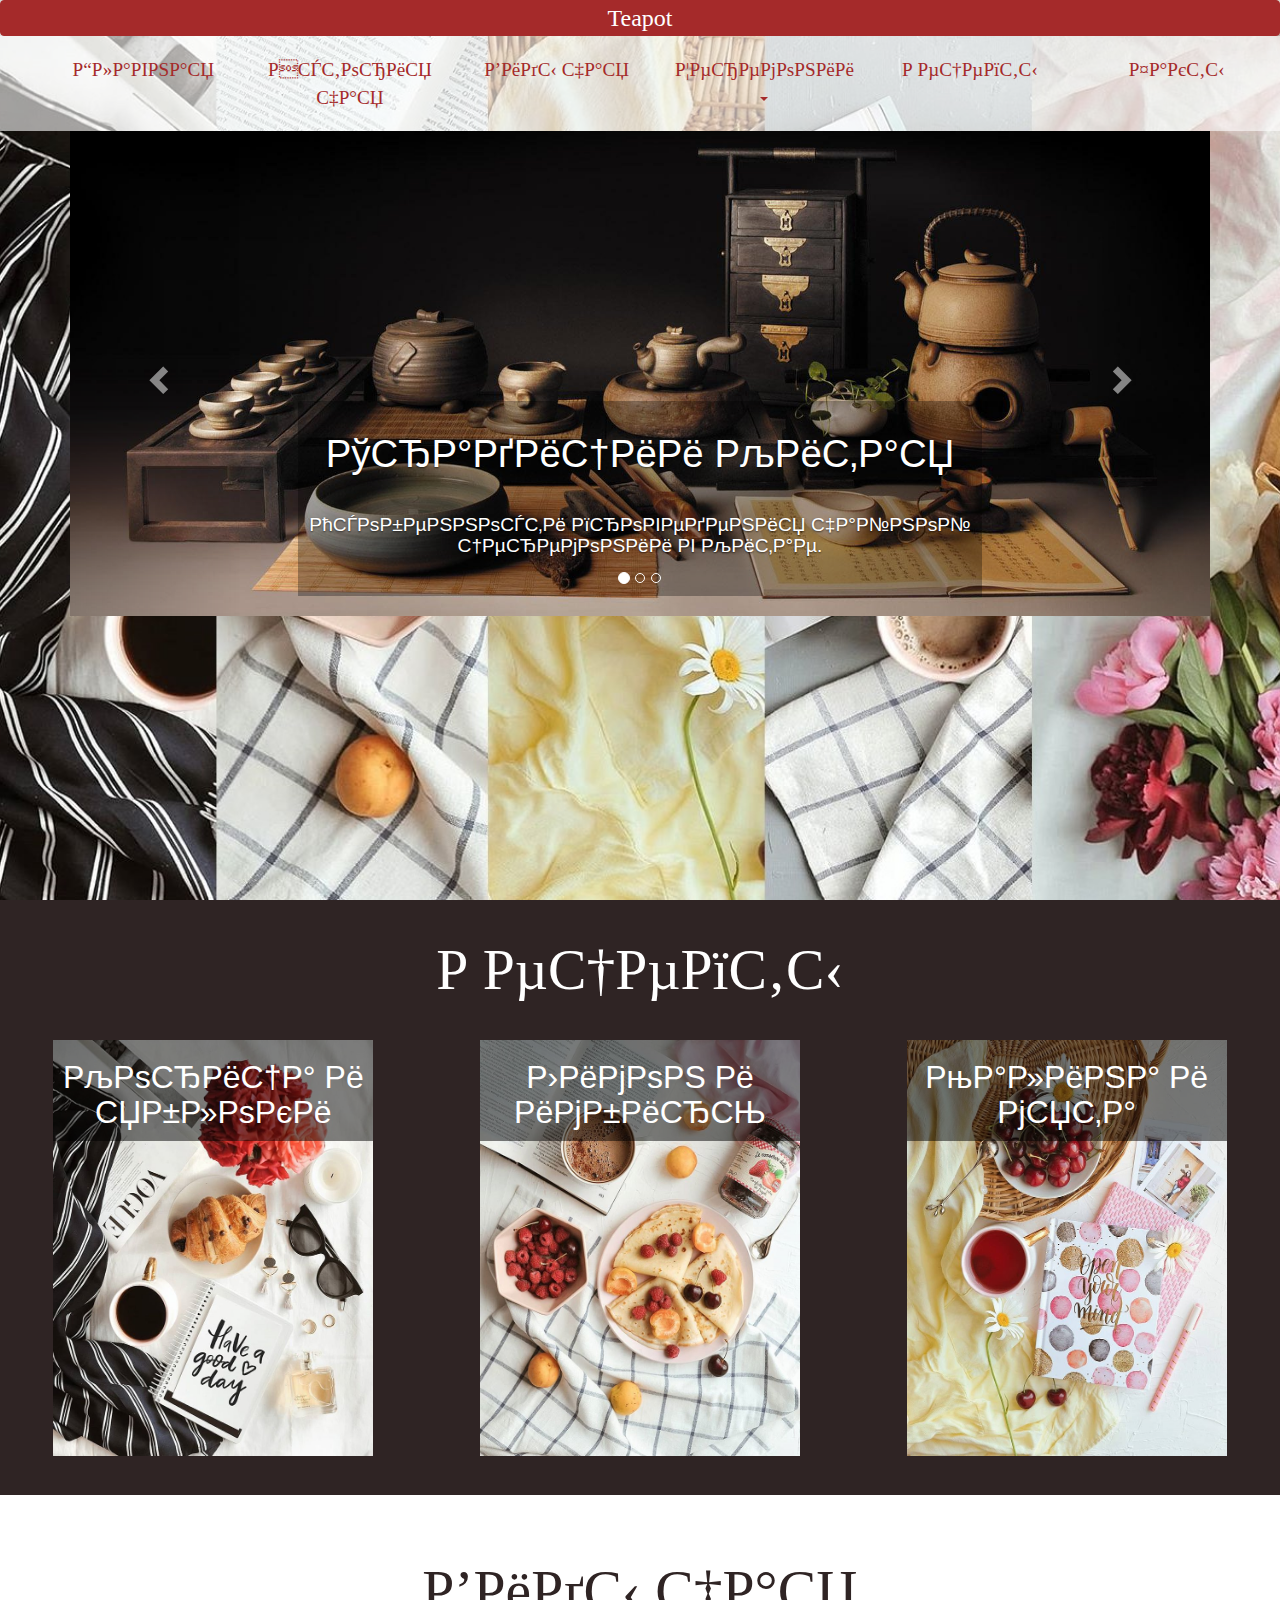
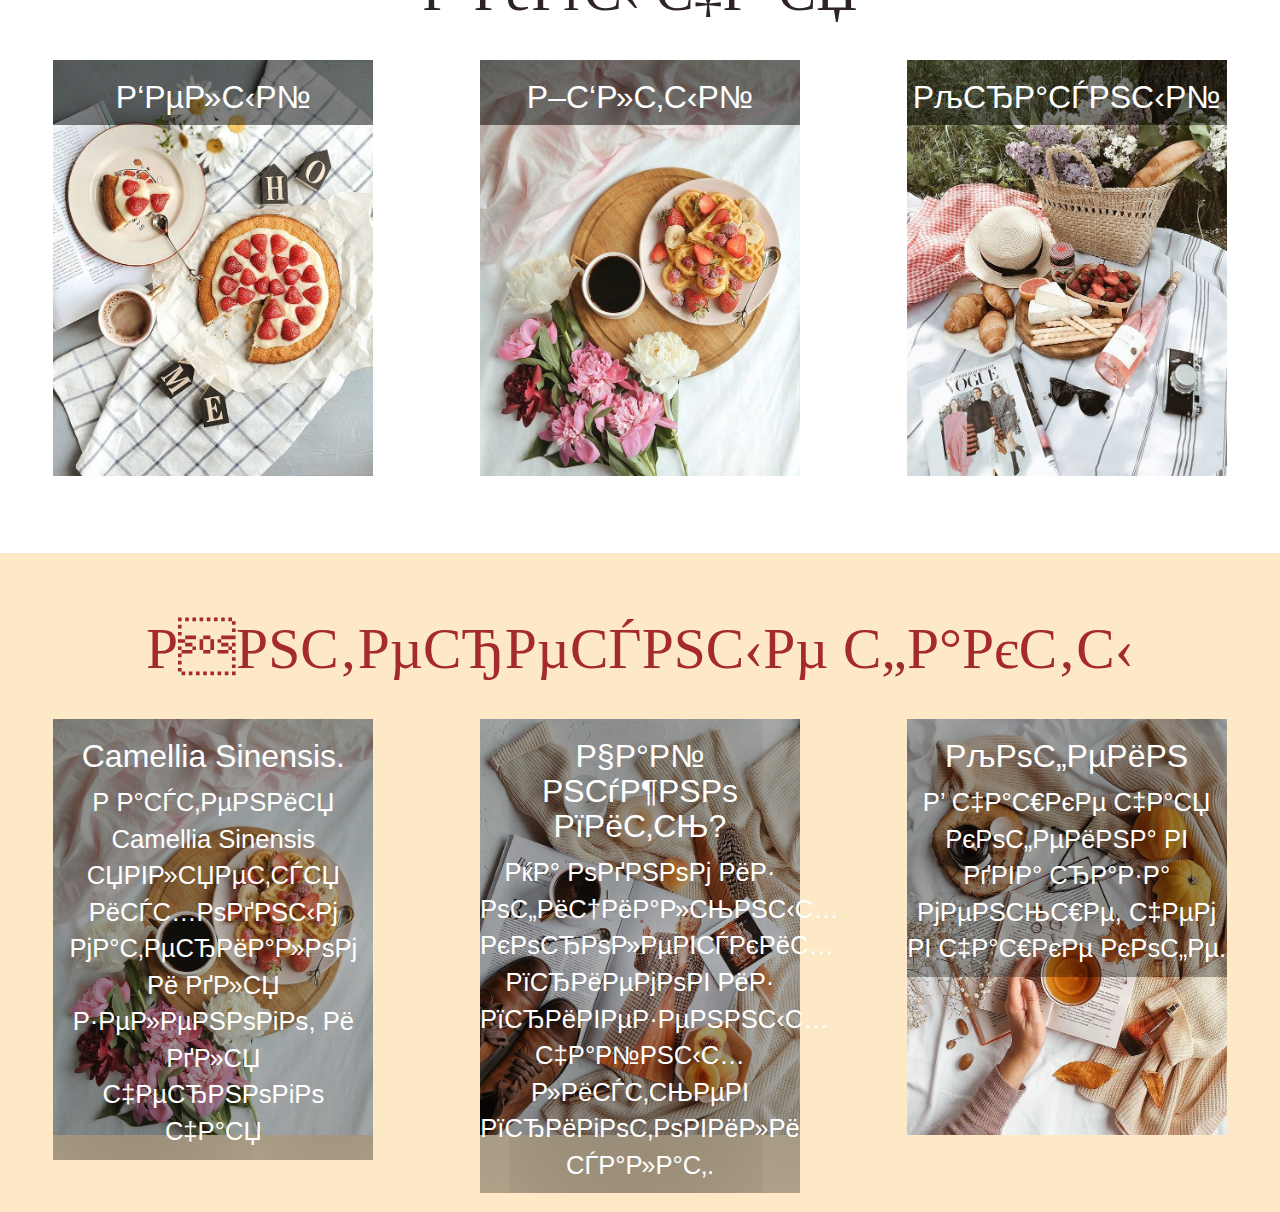
==== index.html @ ac12227f "Update index.html" ====
<!DOCTYPE html>
<html>
<head>
    <meta charset="windows-1251" />
    <!-- для мобильной версии -->
    <meta name="viewport" content="width=device-width, initial-scale=1.0" />
    <title>Always TEA</title>

    <link rel="stylesheet" href="css/bootstrap.min.css" />
    <link rel="stylesheet" href="main.css" />
    <script src="img/jquery-3.3.1.min.js"></script>
    <script src="js/bootstrap.min.js"></script>

</head>
<body>
    <!-- Главная -->
    <div class="back">
        <div class="navbar navbar-inverse">
            <div class="container">
                <div class="navbar-header" >
                    Teapot
                    <button type="button" class="navbar-toggle" data-toggle="collapse" data-target=".navbar-collapse">
                        <span class="icon-bar"></span>
                        <span class="icon-bar"></span>
                        <span class="icon-bar"></span>
                    </button>
                </div>
                <div class="navbar-collapse collapse">
                    <ul class="nav navbar-nav">
                        <li class="hid-md"><a href="index.html">Главная</a></li>
                        <li class="hid-md"><a href="HistoryPage.html">История чая</a></li>
                        <li class="hid-md"><a href="KindsPage.html">Виды чая</a></li>
                        <li class="hid-md"><a href="ChinaPage.html">Церемонии</a></li>
                        <li class="hid-md"><a href="ResepiesPage.html">Рецепты</a></li>
                        <li class="hid-md"><a href="FactsPage.html">Интересные факты</a></li>
                    </ul>
                </div>
            </div>
        </div>
        <div class="container-fluid">
            <ul class="row">
                <li class="col-sm-2 col-md-2 hidden-xs"><a class="active" href="index.html">Главная</a></li>
                <li class="col-sm-2 col-md-2 hidden-xs"><a href="HistoryPage.html">История чая</a></li>

                <!-- Выпадающий список -->
                <li class="col-sm-2 col-md-2 hidden-xs"><a href="KindsPage.html">Виды чая</a></li>
                <li class="dropdown col-sm-2 col-md-2 hidden-xs">
                    <a class="dropdown-toggle" href="ChinaPage.html" data-toggle="dropdown">Церемонии<span class="caret"></span></a>
                    <ul class="dropdown-menu">
                        <li><a href="ChinaPage.html">Китай</a></li>
                        <li><a href="ChinaPage.html">Япония</a></li>
                        <li><a href="ChinaPage.html">Англия</a></li>
                    </ul>
                </li>
                <li class="col-sm-2 col-md-2 hidden-xs"><a href="ResepiesPage.html">Рецепты</a></li>
                <li class="col-sm-2 col-md-2 hidden-xs"><a href="FactsPage.html">Факты</a></li>

            </ul>
        </div>

        <!-- Карусель -->
        <div class="container text-center">
            <div id="carousel" class="carousel slide" data-ride="carousel" style="display: inline-block;">
                <!-- Индикаторы -->
                <ol class="carousel-indicators">
                    <li data-target="#carousel" data-slide-to="0" class="active"></li>
                    <li data-target="#carousel" data-slide-to="1"></li>
                    <li data-target="#carousel" data-slide-to="2"></li>
                </ol>
                <div class="carousel-inner">
                    <div class="item active">
                        <img src="img/123_0.jpg" alt="...">
                        <div class="carousel-caption">
                            <a href="ChinaPage.html">
                                <h2>Традиции Китая</h2>
                                <h3>Особенности проведения чайной церемонии в Китае.</h3>
                            </a>
                        </div>
                    </div>
                    <div class="item">
                        <img src="img/mainimage.jpg" alt="...">
                        <div class="carousel-caption">
                            <a href="ChinaPage.html">
                                <h2>Традиции Японии</h2>
                                <h3>Особенности проведения чайной церемонии в Японии.</h3>
                            </a>
                        </div>
                    </div>
                    <div class="item">
                        <img src="img/chaynyy-serviz.jpg" alt="...">
                        <div class="carousel-caption">
                            <a href="ChinaPage.html">
                                <h2>Традиции Англии</h2>
                                <h3>Особенности проведения чайной церемонии в Англии.</h3>
                            </a>
                        </div>
                    </div>
                </div>
                <!-- Элементы управления -->
                <a class="left carousel-control" href="#carousel" role="button" data-slide="prev">
                    <span class="glyphicon glyphicon-chevron-left" aria-hidden="true"></span>
                    <span class="sr-only">Предыдущий</span>
                </a>
                <a class="right carousel-control" href="#carousel" role="button" data-slide="next">
                    <span class="glyphicon glyphicon-chevron-right" aria-hidden="true"></span>
                    <span class="sr-only">Следующий</span>
                </a>
            </div>
        </div>
    </div>

    <!-- Рецепты -->
    <div class="resep">
        <header><h2><a href="ResepiesPage.html">Рецепты</a></h2></header>
        <div class="flex-container">
            <figure class="sel1-resep">
                <figcaption>
                    <a href="ResepiesPage.html">
                        <h3>Корица и яблоки</h3>
                    </a>
                </figcaption>
                <p></p>
            </figure>
            <figure class="sel2-resep">
                <figcaption>
                    <a href="ResepiesPage.html">

                        <h3>Лимон и имбирь</h3>
                    </a>
                </figcaption>
                <p></p>
            </figure>
            <figure class="sel3-resep">
                <figcaption>
                    <a href="ResepiesPage.html">
                        <h3>Малина и мята</h3>
                    </a>
                </figcaption>
            </figure>
        </div>
    </div>

    <!-- Виды чая -->
    <div class="kinds">
        <header><h2><a href="KindsPage.html">Виды чая</a></h2></header>
        <div class="flex-container">
            <figure class="sel1-kinds">
                <figcaption>
                    <a href="KindsPage.html">
                        <h3>Белый</h3>
                        <p></p>
                    </a>
                </figcaption>
            </figure>
            <figure class="sel2-kinds">
                <figcaption>
                    <a href="KindsPage.html">
                        <h3>Жёлтый</h3>
                        <p></p>
                    </a>
                </figcaption>
            </figure>
            <figure class="sel3-kinds">
                <figcaption>
                    <a href="KindsPage.html">
                        <h3>Красный</h3>
                        <p></p>
                    </a>
                </figcaption>
            </figure>
        </div>
    </div>

    <!-- Интересные факты -->
    <div class="facts">
        <header><h2><a href="FactsPage.html">Интересные факты</a></h2></header>
        <div class="flex-container">
            <figure class="sel1-facts">
                <figcaption>
                    <a href="FactsPage.html">
                        <h3>Camellia Sinensis.</h3><p>Растения Camellia Sinensis является исходным материалом и для зеленого, и для черного чая</p>
                    </a>
                </figcaption>
            </figure>
            <figure class="sel2-facts">
                <figcaption>
                    <a href="FactsPage.html">
                        <h3>Чай нужно пить?</h3>
                        <p>На одном из официальных королевских приемов из привезенных чайных листьев приготовили салат.</p>
                    </a>
                </figcaption>
            </figure>
            <figure class="sel3-facts">
                <figcaption>
                    <a href="FactsPage.html">
                        <h3>Кофеин</h3>
                        <p>В чашке чая кофеина в два раза меньше, чем в чашке кофе.</p>
                    </a>
                </figcaption>
            </figure>
        </div>
    </div>



    <footer>

    </footer>
</body>
</html>
---- main.css ----
header, footer{
    display: block;
    font-family: 'Times New Roman';
}
.back {
    background: url(img/back.jpg) no-repeat center ;
    background-size: cover;
    width: 100%;
}
.backother {
    background: url(img/back.jpg) no-repeat center fixed;
    background-size: cover;
    width: 100%;
    padding-bottom:20px;
}
h2 {
    font-size: 4.5vw;
    text-align: center;
    margin-top: 1vw;
    margin-bottom: 3vw;
}
.carousel-caption > a > h2 {
    font-size: 3vw;
    text-align: center;
}
.classific{
    width:50vw;
    margin-left:15vw;

}
.carousel-caption > a > h3 {
    font-size: 1.5vw;
    text-align: center;
}
.carousel-caption > a:hover {
    text-decoration: none;
}
.navbar-header {
    text-align: center;
    font-size: 30px;
    font-family: 'Times New Roman';
}
.row {
    font-size: large;
    font-family: cursive;
    color: white;
    margin-top:20px;
    margin-bottom:20px;
}
.row li{
    font-size:1.5vw;
}
div.row-hid {
   height:40px;
}
div.resep {
    background-color: #2F2424;
    width: 100%;
    padding-top: 2vw;
    padding-bottom: 3vw;
}
.flex-container {
    display: -webkit-flex;
    -webkit-flex-wrap: wrap;
    -webkit-justify-content: space-around;
    -webkit-align-content: flex-end;
    display: flex;
    flex-wrap: wrap;
    justify-content: space-around;
    align-content: flex-end;
}
div.kinds {
    background-color: white;
    width: 100%;
    padding-top: 4vw;
    padding-bottom: 6vw;
}
div.facts {
    background-color: #FDE9C6;
    width: 100%;
    padding-top: 4vw;
    padding-bottom: 6vw;
}
.resep, h2 > a  {
        color: white;
    }
.resep, h2 > a:hover {
    color: white;
    text-decoration:none;
}
figcaption > a:hover {
    color: white;
    text-decoration: none;
    border-bottom:none;
}
.kinds h2 > a {
    color: #2F2424;
}
.kinds h2 > a:hover {
    color: #2F2424;
    text-decoration:none;
}
.facts h2 > a {
    color: brown;
}

.facts h2 > a:hover {
    text-decoration:none;
    color: brown;
}
figure {
    display: block; /* Блочный элемент */
    width: 300px; /* Ширина */
    float: none; /* Блоки выстраиваются по горизонтали */
    text-align: center; /* Выравнивание по центру */
}
li{
    vertical-align:middle;
    list-style-type: none;
}
    li > a {
        color: brown;
        font-family: 'Times New Roman';
    }
    a:active{
        color:brown;
    }
a:hover {
    color: brown;
}

figcaption {
    box-shadow: inset 0 0 1000px 100px rgba(0,0,0,.5);
    color: white; /* Цвет текста */
    align-content:flex-end;
}
figcaption > a {
    color: white;
}
.sel1-resep {
    background: url(img/img1.jpg) space no-repeat;
    background-size: 100% 100%;
    height: calc(25vw*1.3);
    width: 25vw;
}
.sel2-resep {
    background: url(img/img2.jpg) space no-repeat;
    background-size: 100% 100%;
    height: calc(25vw*1.3);
    width: 25vw;
}
.sel3-resep {
    background: url(img/img3.jpg) space no-repeat;
    background-size: 100% 100%;
    height: calc(25vw*1.3);
    width: 25vw;
}
.sel1-kinds {
    background: url(img/img4.jpg) space no-repeat;
    background-size: 100% 100%;
    height: calc(25vw*1.3);
    width: 25vw;
}
.sel2-kinds {
    background: url(img/img5.jpg) space no-repeat;
    background-size: 100% 100%;
    height: calc(25vw*1.3);
    width: 25vw;
}
.sel3-kinds {
    background: url(img/img6.jpg) space no-repeat;
    background-size: 100% 100%;
    height: calc(25vw*1.3);
    width: 25vw;
}
.sel1-facts {
    background: url(img/img7.jpg) space no-repeat;
    background-size: 100% 100%;
    height: calc(25vw*1.3);
    width: 25vw;
}
.sel2-facts {
    background: url(img/img8.jpg) space no-repeat;
    background-size: 100% 100%;
    height: calc(25vw*1.3);
    width: 25vw;
}
.sel3-facts {
    background: url(img/img9.jpg) space no-repeat;
    background-size: 100% 100%;
    height: calc(25vw*1.3);
    width: 25vw;
}

/*Страница рецептов*/
.mainresep {
    height: auto;
    width: 90%;
    margin-left: 5%;
    margin-right: 5%;
    margin-top:20px;
    margin-bottom:20px;
}
    .mainresep > h3 {
        text-align: center;
        padding-top: 20px;
        padding-bottom: 0px;
    }
    .mainresep > p {
        text-align: center;
        padding-top: 10px;
        padding-bottom: 20px;
        padding-left: 50px;
        padding-right: 50px;
    }

.resep1 {
    background-color: burlywood;
}
.resep2 {
    background-color:darkred;
    color:white
}
.resep3 {
    background-color: navajowhite;
}
.resep4 {
    background-color: darksalmon;
}
.resep5 {
    background-color: brown;
    color: white
}
.resep6 {
    background-color: indianred;
}
.resep7 {
    background-color: lightsalmon;
}
/*This thing для прозрачного блока в карусели*/
.carousel-caption {
    box-shadow: inset 0 0 10px 100px rgba(0,0,0,.3);
}
.item img {
    height: 400px;
    width: 100%;
}
.navbar {
    position: relative;
    min-height: 0; 
    margin-bottom: 0; 
    border: 1px solid transparent;
}
.container > .navbar-header {
    margin-right: -15px;
    margin-left: -15px;
    text-align:center;
    vertical-align:central;
    color: white;
    font-size: x-large;
}
.container-fluid {
    background-color: rgba(255,255,255,.6);
}
.carousel-caption a{
    color:white;
}
.navbar-inverse {
    background-color: brown !important;
    border-color: brown !important;
}
body {
}
    .navbar-inverse .navbar-toggle {
        border-color: brown;
    }
        .navbar-inverse .navbar-toggle:hover {
            background-color: brown;
        }
.navbar-inverse .navbar-nav > li > a {
    color: white;
}
    .navbar-inverse .navbar-nav > li > a:active {
        color: white;
    }

h3 {
    font-size: 2.5vw;
}
figcaption > a > p{
    font-size:2vw;
}
@media (min-width: 768px) {
    .col-md-1, .col-md-10, .col-md-11, .col-md-12, .col-md-2, .col-md-3, .col-md-4, .col-md-5, .col-md-6, .col-md-7, .col-md-8, .col-md-9 {
        float: left;
        text-align: center;
    }
    .hid-md {
        display: none;
    }
    .navbar-nav > li {
        float: left;
        display: none;
    }
}

@media (max-width: 768px) {
    .hid{
        display:none;
    }
    .container-fluid >.row {
        display: none
    }
    .container {
        margin-top: 10px;
    }
        .navbar > .navbar-inverse {
        margin-right: -15px;
        margin-left: -15px;
        text-align: center;
        color: brown;
        font-size: x-large;
    }
    div .navbar .navbar-header{
        text-align:center;
    }

}
@media (min-width: 768px)
{
    .navbar-header {
        float:none;
    }
}

@media (min-width: 1268px) and (max-width:1440px) {
    .back {
        height: 100vh;
    }
}
@media (max-width: 1200px) {
}

@media (max-width: 425px){

    figure{
        float:none;
    }
    .flex-container {
        flex-direction: column;
        margin-left: 20vw;
    }
    .sel1-resep {
        background: url(img/img1.jpg) space no-repeat;
        background-size: 100% 100%;
        height: calc(60vw*1.3);
        width: 60vw;
        margin-top:10px;
        margin-bottom:10px;
    }

    .sel2-resep {
        background: url(img/img2.jpg) space no-repeat;
        background-size: 100% 100%;
        height: calc(60vw*1.3);
        width: 60vw;
        margin-top: 10px;
        margin-bottom: 10px;
    }

    .sel3-resep {
        background: url(img/img3.jpg) space no-repeat;
        background-size: 100% 100%;
        height: calc(60vw*1.3);
        width: 60vw;
        margin-top: 10px;
        margin-bottom: 10px;
    }

    .sel1-kinds {
        background: url(img/img4.jpg) space no-repeat;
        background-size: 100% 100%;
        height: calc(60vw*1.3);
        width: 60vw;
        margin-top: 10px;
        margin-bottom: 10px;
    }

    .sel2-kinds {
        background: url(img/img5.jpg) space no-repeat;
        background-size: 100% 100%;
        height: calc(60vw*1.3);
        width: 60vw;
        margin-top: 10px;
        margin-bottom: 10px;
    }

    .sel3-kinds {
        background: url(img/img6.jpg) space no-repeat;
        background-size: 100% 100%;
        height: calc(60vw*1.3);
        width: 60vw;
        margin-top: 10px;
        margin-bottom: 10px;
    }

    .sel1-facts {
        background: url(img/img7.jpg) space no-repeat;
        background-size: 100% 100%;
        height: calc(60vw*1.3);
        width: 60vw;
        margin-top: 10px;
        margin-bottom: 10px;
    }

    .sel2-facts {
        background: url(img/img8.jpg) space no-repeat;
        background-size: 100% 100%;
        height: calc(60vw*1.3);
        width: 60vw;
        margin-top: 10px;
        margin-bottom: 10px;
    }

    .sel3-facts {
        background: url(img/img9.jpg) space no-repeat;
        background-size: 100% 100%;
        height: calc(60vw*1.3);
        width: 60vw;
        margin-top: 10px;
        margin-bottom: 10px;
    }

    h3 {
        font-size: 4vw;
    }


    figcaption > a > p {
        font-size: 3vw;
    }
    .carousel-caption > a > h2 {
        font-size: 4vw;
        text-align: center;
    }

    .carousel-caption > a > h3 {
        font-size: 3vw;
        text-align: center;
    }

    .carousel-caption > a:hover {
        text-decoration: none;
    }
   
    .classific {
        width: 60vw;
        margin-left: 10vw;
    }
}
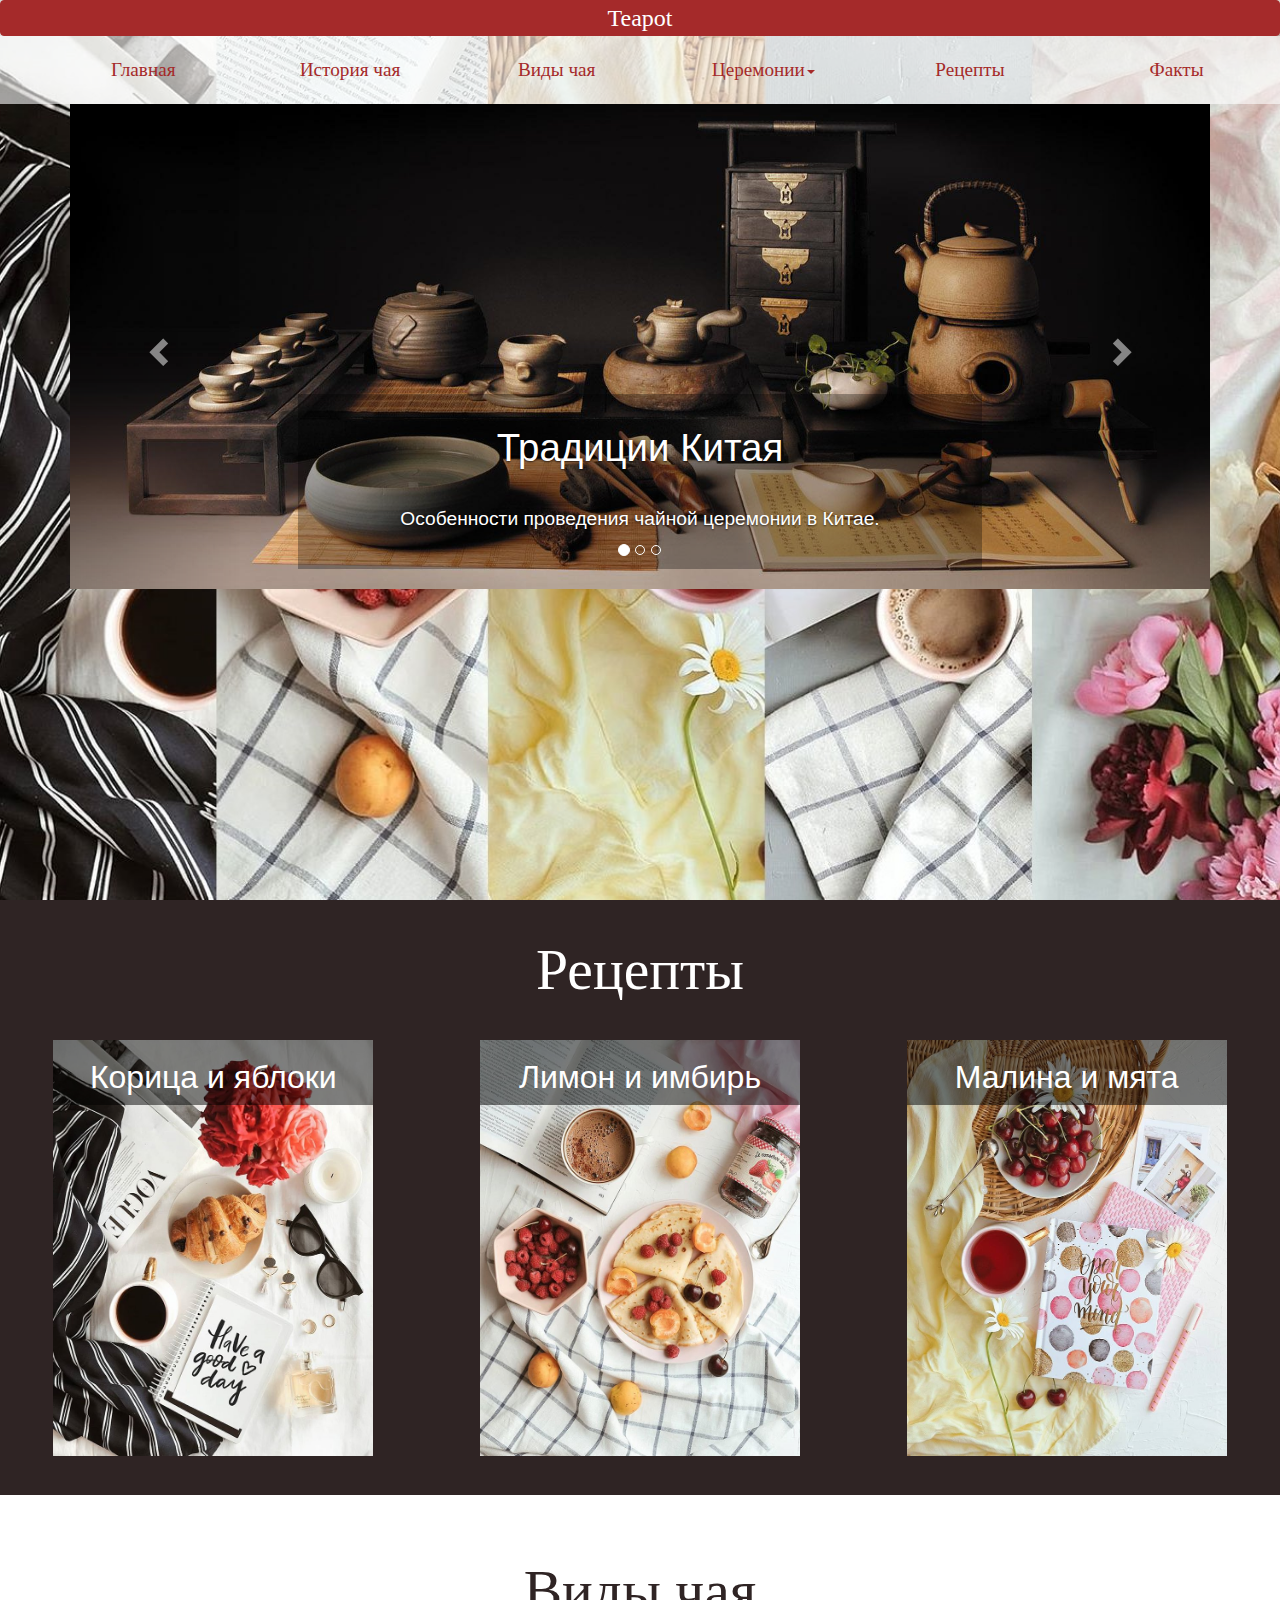
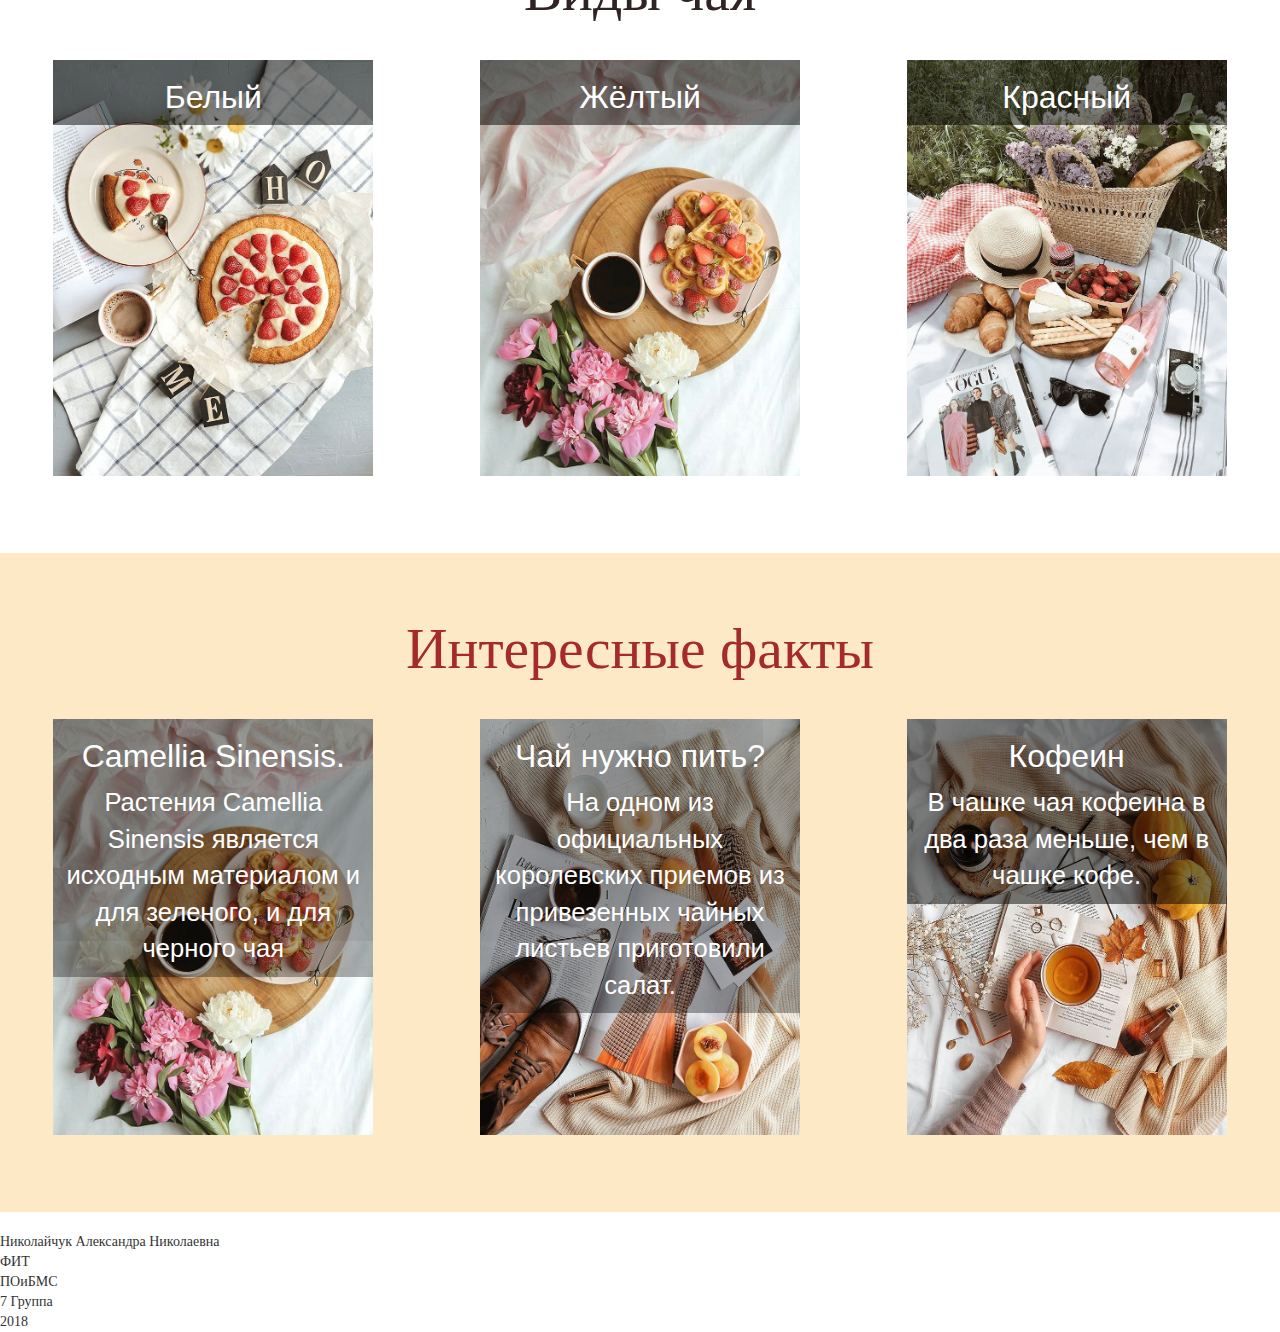
==== commit ccb6e2fd: "Add files via upload" ====
--- a/index.html
+++ b/index.html
@@ -1,210 +1,234 @@
-<!DOCTYPE html>
-<html>
-<head>
-    <meta charset="windows-1251" />
-    <!-- для мобильной версии -->
-    <meta name="viewport" content="width=device-width, initial-scale=1.0" />
-    <title>Always TEA</title>
-
-    <link rel="stylesheet" href="css/bootstrap.min.css" />
-    <link rel="stylesheet" href="main.css" />
-    <script src="img/jquery-3.3.1.min.js"></script>
-    <script src="js/bootstrap.min.js"></script>
-
-</head>
-<body>
-    <!-- Главная -->
-    <div class="back">
-        <div class="navbar navbar-inverse">
-            <div class="container">
-                <div class="navbar-header" >
-                    Teapot
-                    <button type="button" class="navbar-toggle" data-toggle="collapse" data-target=".navbar-collapse">
-                        <span class="icon-bar"></span>
-                        <span class="icon-bar"></span>
-                        <span class="icon-bar"></span>
-                    </button>
-                </div>
-                <div class="navbar-collapse collapse">
-                    <ul class="nav navbar-nav">
-                        <li class="hid-md"><a href="index.html">Главная</a></li>
-                        <li class="hid-md"><a href="HistoryPage.html">История чая</a></li>
-                        <li class="hid-md"><a href="KindsPage.html">Виды чая</a></li>
-                        <li class="hid-md"><a href="ChinaPage.html">Церемонии</a></li>
-                        <li class="hid-md"><a href="ResepiesPage.html">Рецепты</a></li>
-                        <li class="hid-md"><a href="FactsPage.html">Интересные факты</a></li>
-                    </ul>
-                </div>
-            </div>
-        </div>
-        <div class="container-fluid">
-            <ul class="row">
-                <li class="col-sm-2 col-md-2 hidden-xs"><a class="active" href="index.html">Главная</a></li>
-                <li class="col-sm-2 col-md-2 hidden-xs"><a href="HistoryPage.html">История чая</a></li>
-
-                <!-- Выпадающий список -->
-                <li class="col-sm-2 col-md-2 hidden-xs"><a href="KindsPage.html">Виды чая</a></li>
-                <li class="dropdown col-sm-2 col-md-2 hidden-xs">
-                    <a class="dropdown-toggle" href="ChinaPage.html" data-toggle="dropdown">Церемонии<span class="caret"></span></a>
-                    <ul class="dropdown-menu">
-                        <li><a href="ChinaPage.html">Китай</a></li>
-                        <li><a href="ChinaPage.html">Япония</a></li>
-                        <li><a href="ChinaPage.html">Англия</a></li>
-                    </ul>
-                </li>
-                <li class="col-sm-2 col-md-2 hidden-xs"><a href="ResepiesPage.html">Рецепты</a></li>
-                <li class="col-sm-2 col-md-2 hidden-xs"><a href="FactsPage.html">Факты</a></li>
-
-            </ul>
-        </div>
-
-        <!-- Карусель -->
-        <div class="container text-center">
-            <div id="carousel" class="carousel slide" data-ride="carousel" style="display: inline-block;">
-                <!-- Индикаторы -->
-                <ol class="carousel-indicators">
-                    <li data-target="#carousel" data-slide-to="0" class="active"></li>
-                    <li data-target="#carousel" data-slide-to="1"></li>
-                    <li data-target="#carousel" data-slide-to="2"></li>
-                </ol>
-                <div class="carousel-inner">
-                    <div class="item active">
-                        <img src="img/123_0.jpg" alt="...">
-                        <div class="carousel-caption">
-                            <a href="ChinaPage.html">
-                                <h2>Традиции Китая</h2>
-                                <h3>Особенности проведения чайной церемонии в Китае.</h3>
-                            </a>
-                        </div>
-                    </div>
-                    <div class="item">
-                        <img src="img/mainimage.jpg" alt="...">
-                        <div class="carousel-caption">
-                            <a href="ChinaPage.html">
-                                <h2>Традиции Японии</h2>
-                                <h3>Особенности проведения чайной церемонии в Японии.</h3>
-                            </a>
-                        </div>
-                    </div>
-                    <div class="item">
-                        <img src="img/chaynyy-serviz.jpg" alt="...">
-                        <div class="carousel-caption">
-                            <a href="ChinaPage.html">
-                                <h2>Традиции Англии</h2>
-                                <h3>Особенности проведения чайной церемонии в Англии.</h3>
-                            </a>
-                        </div>
-                    </div>
-                </div>
-                <!-- Элементы управления -->
-                <a class="left carousel-control" href="#carousel" role="button" data-slide="prev">
-                    <span class="glyphicon glyphicon-chevron-left" aria-hidden="true"></span>
-                    <span class="sr-only">Предыдущий</span>
-                </a>
-                <a class="right carousel-control" href="#carousel" role="button" data-slide="next">
-                    <span class="glyphicon glyphicon-chevron-right" aria-hidden="true"></span>
-                    <span class="sr-only">Следующий</span>
-                </a>
-            </div>
-        </div>
-    </div>
-
-    <!-- Рецепты -->
-    <div class="resep">
-        <header><h2><a href="ResepiesPage.html">Рецепты</a></h2></header>
-        <div class="flex-container">
-            <figure class="sel1-resep">
-                <figcaption>
-                    <a href="ResepiesPage.html">
-                        <h3>Корица и яблоки</h3>
-                    </a>
-                </figcaption>
-                <p></p>
-            </figure>
-            <figure class="sel2-resep">
-                <figcaption>
-                    <a href="ResepiesPage.html">
-
-                        <h3>Лимон и имбирь</h3>
-                    </a>
-                </figcaption>
-                <p></p>
-            </figure>
-            <figure class="sel3-resep">
-                <figcaption>
-                    <a href="ResepiesPage.html">
-                        <h3>Малина и мята</h3>
-                    </a>
-                </figcaption>
-            </figure>
-        </div>
-    </div>
-
-    <!-- Виды чая -->
-    <div class="kinds">
-        <header><h2><a href="KindsPage.html">Виды чая</a></h2></header>
-        <div class="flex-container">
-            <figure class="sel1-kinds">
-                <figcaption>
-                    <a href="KindsPage.html">
-                        <h3>Белый</h3>
-                        <p></p>
-                    </a>
-                </figcaption>
-            </figure>
-            <figure class="sel2-kinds">
-                <figcaption>
-                    <a href="KindsPage.html">
-                        <h3>Жёлтый</h3>
-                        <p></p>
-                    </a>
-                </figcaption>
-            </figure>
-            <figure class="sel3-kinds">
-                <figcaption>
-                    <a href="KindsPage.html">
-                        <h3>Красный</h3>
-                        <p></p>
-                    </a>
-                </figcaption>
-            </figure>
-        </div>
-    </div>
-
-    <!-- Интересные факты -->
-    <div class="facts">
-        <header><h2><a href="FactsPage.html">Интересные факты</a></h2></header>
-        <div class="flex-container">
-            <figure class="sel1-facts">
-                <figcaption>
-                    <a href="FactsPage.html">
-                        <h3>Camellia Sinensis.</h3><p>Растения Camellia Sinensis является исходным материалом и для зеленого, и для черного чая</p>
-                    </a>
-                </figcaption>
-            </figure>
-            <figure class="sel2-facts">
-                <figcaption>
-                    <a href="FactsPage.html">
-                        <h3>Чай нужно пить?</h3>
-                        <p>На одном из официальных королевских приемов из привезенных чайных листьев приготовили салат.</p>
-                    </a>
-                </figcaption>
-            </figure>
-            <figure class="sel3-facts">
-                <figcaption>
-                    <a href="FactsPage.html">
-                        <h3>Кофеин</h3>
-                        <p>В чашке чая кофеина в два раза меньше, чем в чашке кофе.</p>
-                    </a>
-                </figcaption>
-            </figure>
-        </div>
-    </div>
-
-
-
-    <footer>
-
-    </footer>
-</body>
-</html>
+<!DOCTYPE html>
+<html>
+<head>
+    <meta charset="windows-1251" />
+    <!-- ��� ��������� ������ -->
+    <meta name="viewport" content="width=device-width, initial-scale=1.0" />
+    <title>Always TEA</title>
+
+    <link rel="stylesheet" href="css/bootstrap.min.css" />
+    <link rel="stylesheet" href="main.css" />
+    <script src="img/jquery-3.3.1.min.js"></script>
+    <script src="js/bootstrap.min.js"></script>
+   
+</head>
+<body>
+    <!-- ������� -->
+    <div class="back">
+        <div class="navbar navbar-inverse">
+            <div class="container">
+                <div class="navbar-header">
+                    Teapot
+                    <button type="button" class="navbar-toggle" data-toggle="collapse" data-target=".navbar-collapse">
+                        <span class="icon-bar"></span>
+                        <span class="icon-bar"></span>
+                        <span class="icon-bar"></span>
+                    </button>
+                </div>
+                <div class="navbar-collapse collapse">
+                    <ul class="nav navbar-nav">
+                        <li class="hid-md"><a href="index.html">�������</a></li>
+                        <li class="hid-md"><a href="HistoryPage.html">������� ���</a></li>
+                        <li class="hid-md"><a href="KindsPage.html">���� ���</a></li>
+                        <li class="dropdown hid-md">
+                            <a class="dropdown-toggle" data-toggle="dropdown">���������</a>
+                            <ul class="dropdown-menu">
+                                <li><a href="ChinaPage.html">�����</a></li>
+                                <li><a href="JapanePage.html">������</a></li>
+                                <li><a href="EnglandPage.html">������</a></li>
+                            </ul>
+                        </li>
+                        <li class="hid-md"><a href="ResepiesPage.html">�������</a></li>
+                        <li class="hid-md"><a href="FactsPage.html">���������� �����</a></li>
+                    </ul>
+                </div>
+            </div>
+        </div>
+        <div class="container-fluid">
+            <ul class="row">
+                <li class="col-sm-2 col-md-2 hidden-xs"><a class="active" href="index.html">�������</a></li>
+                <li class="col-sm-2 col-md-2 hidden-xs"><a href="HistoryPage.html">������� ���</a></li>
+
+                <!-- ���������� ������ -->
+                <li class="col-sm-2 col-md-2 hidden-xs"><a href="KindsPage.html">���� ���</a></li>
+                <li class="dropdown col-sm-2 col-md-2 hidden-xs">
+                    <a class="dropdown-toggle" href="ChinaPage.html" data-toggle="dropdown">���������<span class="caret"></span></a>
+                    <ul class="dropdown-menu">
+                        <li><a href="ChinaPage.html">�����</a></li>
+                        <li><a href="JapanePage.html">������</a></li>
+                        <li><a href="EnglandPage.html">������</a></li>
+                    </ul>
+                </li>
+                <li class="col-sm-2 col-md-2 hidden-xs"><a href="ResepiesPage.html">�������</a></li>
+                <li class="col-sm-2 col-md-2 hidden-xs"><a href="FactsPage.html">�����</a></li>
+
+            </ul>
+        </div>
+
+        <!-- �������� -->
+        <div class="container text-center">
+            <div id="carousel" class="carousel slide" data-ride="carousel" style="display: inline-block;">
+                <!-- ���������� -->
+                <ol class="carousel-indicators">
+                    <li data-target="#carousel" data-slide-to="0" class="active"></li>
+                    <li data-target="#carousel" data-slide-to="1"></li>
+                    <li data-target="#carousel" data-slide-to="2"></li>
+                </ol>
+                <div class="carousel-inner">
+                    <div class="item active">
+                        <img src="img/123_0.jpg" alt="...">
+                        <div class="carousel-caption">
+                            <a href="ChinaPage.html">
+                                <h2>�������� �����</h2>
+                                <h3>����������� ���������� ������ ��������� � �����.</h3>
+                            </a>
+                        </div>
+                    </div>
+                    <div class="item">
+                        <img src="img/mainimage.jpg" alt="...">
+                        <div class="carousel-caption">
+                            <a href="JapanePage.html">
+                                <h2>�������� ������</h2>
+                                <h3>����������� ���������� ������ ��������� � ������.</h3>
+                            </a>
+                        </div>
+                    </div>
+                    <div class="item">
+                        <img src="img/chaynyy-serviz.jpg" alt="...">
+                        <div class="carousel-caption">
+                            <a href="EnglandPage.html">
+                                <h2>�������� ������</h2>
+                                <h3>����������� ���������� ������ ��������� � ������.</h3>
+                            </a>
+                        </div>
+                    </div>
+                </div>
+                <!-- �������� ���������� -->
+                <a class="left carousel-control" href="#carousel" role="button" data-slide="prev">
+                    <span class="glyphicon glyphicon-chevron-left" aria-hidden="true"></span>
+                    <span class="sr-only">����������</span>
+                </a>
+                <a class="right carousel-control" href="#carousel" role="button" data-slide="next">
+                    <span class="glyphicon glyphicon-chevron-right" aria-hidden="true"></span>
+                    <span class="sr-only">���������</span>
+                </a>
+            </div>
+        </div>
+    </div>
+
+    <!-- ������� -->
+    <div class="resep">
+        <header><h2><a href="ResepiesPage.html">�������</a></h2></header>
+        <div class="flex-container">
+            <figure class="sel1-resep">
+                <figcaption>
+                    <a href="ResepiesPage.html">
+                        <h3>������ � ������</h3>
+                    </a>
+                </figcaption>
+                <p></p>
+            </figure>
+            <figure class="sel2-resep">
+                <figcaption>
+                    <a href="ResepiesPage.html">
+
+                        <h3>����� � ������</h3>
+                    </a>
+                </figcaption>
+                <p></p>
+            </figure>
+            <figure class="sel3-resep">
+                <figcaption>
+                    <a href="ResepiesPage.html">
+                        <h3>������ � ����</h3>
+                    </a>
+                </figcaption>
+            </figure>
+        </div>
+    </div>
+
+    <!-- ���� ��� -->
+    <div class="kinds">
+        <header><h2><a href="KindsPage.html">���� ���</a></h2></header>
+        <div class="flex-container">
+            <figure class="sel1-kinds">
+                <figcaption>
+                    <a href="KindsPage.html">
+                        <h3>�����</h3>
+                        <p></p>
+                    </a>
+                </figcaption>
+            </figure>
+            <figure class="sel2-kinds">
+                <figcaption>
+                    <a href="KindsPage.html">
+                        <h3>Ƹ����</h3>
+                        <p></p>
+                    </a>
+                </figcaption>
+            </figure>
+            <figure class="sel3-kinds">
+                <figcaption>
+                    <a href="KindsPage.html">
+                        <h3>�������</h3>
+                        <p></p>
+                    </a>
+                </figcaption>
+            </figure>
+        </div>
+    </div>
+
+    <!-- ���������� ����� -->
+    <div class="facts">
+        <header><h2><a href="FactsPage.html">���������� �����</a></h2></header>
+        <div class="flex-container">
+            <figure class="sel1-facts">
+                <figcaption>
+                    <a href="FactsPage.html">
+                        <h3>Camellia Sinensis.</h3><p>�������� Camellia Sinensis �������� �������� ���������� � ��� ��������, � ��� ������� ���</p>
+                    </a>
+                </figcaption>
+            </figure>
+            <figure class="sel2-facts">
+                <figcaption>
+                    <a href="FactsPage.html">
+                        <h3>��� ����� ����?</h3>
+                        <p>�� ����� �� ����������� ����������� ������� �� ����������� ������ ������� ����������� �����.</p>
+                    </a>
+                </figcaption>
+            </figure>
+            <figure class="sel3-facts">
+                <figcaption>
+                    <a href="FactsPage.html">
+                        <h3>������</h3>
+                        <p>� ����� ��� ������� � ��� ���� ������, ��� � ����� ����.</p>
+                    </a>
+                </figcaption>
+            </figure>
+        </div>
+    </div>
+    <footer>
+        <div class="foot">
+            <div class="loader">
+                <img id="load">
+            </div>
+        </div>
+</footer>
+    <script>
+        $(document).ready(function () { //����� ����������� ��� ��������� ��� �������
+            $.ajax({
+                type: "GET",
+                url: "footer.xml",
+                dataType: "xml",
+                success: xmlParser
+            });
+        });
+        function xmlParser(xml) {
+            $(xml).find("info").each(function () {
+                $(".foot").append('<div class="info"><div class="name">' + $(xml).find("name").text() + '</div><div class="faculty">' + $(xml).find("faculty").text() + '</div><div class="speciality">' + $(xml).find("speciality").text() + '</div><div class="group">' + $(xml).find("group").text() + '</div><div class="year">' + $(xml).find("year").text() + '</div></div>');
+                
+            });
+        }
+    </script>
+</body>
+</html>--- a/main.css
+++ b/main.css
@@ -1,460 +1,512 @@
-header, footer{
-    display: block;
-    font-family: 'Times New Roman';
-}
-.back {
-    background: url(img/back.jpg) no-repeat center ;
-    background-size: cover;
-    width: 100%;
-}
-.backother {
-    background: url(img/back.jpg) no-repeat center fixed;
-    background-size: cover;
-    width: 100%;
-    padding-bottom:20px;
-}
-h2 {
-    font-size: 4.5vw;
-    text-align: center;
-    margin-top: 1vw;
-    margin-bottom: 3vw;
-}
-.carousel-caption > a > h2 {
-    font-size: 3vw;
-    text-align: center;
-}
-.classific{
-    width:50vw;
-    margin-left:15vw;
-
-}
-.carousel-caption > a > h3 {
-    font-size: 1.5vw;
-    text-align: center;
-}
-.carousel-caption > a:hover {
-    text-decoration: none;
-}
-.navbar-header {
-    text-align: center;
-    font-size: 30px;
-    font-family: 'Times New Roman';
-}
-.row {
-    font-size: large;
-    font-family: cursive;
-    color: white;
-    margin-top:20px;
-    margin-bottom:20px;
-}
-.row li{
-    font-size:1.5vw;
-}
-div.row-hid {
-   height:40px;
-}
-div.resep {
-    background-color: #2F2424;
-    width: 100%;
-    padding-top: 2vw;
-    padding-bottom: 3vw;
-}
-.flex-container {
-    display: -webkit-flex;
-    -webkit-flex-wrap: wrap;
-    -webkit-justify-content: space-around;
-    -webkit-align-content: flex-end;
-    display: flex;
-    flex-wrap: wrap;
-    justify-content: space-around;
-    align-content: flex-end;
-}
-div.kinds {
-    background-color: white;
-    width: 100%;
-    padding-top: 4vw;
-    padding-bottom: 6vw;
-}
-div.facts {
-    background-color: #FDE9C6;
-    width: 100%;
-    padding-top: 4vw;
-    padding-bottom: 6vw;
-}
-.resep, h2 > a  {
-        color: white;
-    }
-.resep, h2 > a:hover {
-    color: white;
-    text-decoration:none;
-}
-figcaption > a:hover {
-    color: white;
-    text-decoration: none;
-    border-bottom:none;
-}
-.kinds h2 > a {
-    color: #2F2424;
-}
-.kinds h2 > a:hover {
-    color: #2F2424;
-    text-decoration:none;
-}
-.facts h2 > a {
-    color: brown;
-}
-
-.facts h2 > a:hover {
-    text-decoration:none;
-    color: brown;
-}
-figure {
-    display: block; /* Блочный элемент */
-    width: 300px; /* Ширина */
-    float: none; /* Блоки выстраиваются по горизонтали */
-    text-align: center; /* Выравнивание по центру */
-}
-li{
-    vertical-align:middle;
-    list-style-type: none;
-}
-    li > a {
-        color: brown;
-        font-family: 'Times New Roman';
-    }
-    a:active{
-        color:brown;
-    }
-a:hover {
-    color: brown;
-}
-
-figcaption {
-    box-shadow: inset 0 0 1000px 100px rgba(0,0,0,.5);
-    color: white; /* Цвет текста */
-    align-content:flex-end;
-}
-figcaption > a {
-    color: white;
-}
-.sel1-resep {
-    background: url(img/img1.jpg) space no-repeat;
-    background-size: 100% 100%;
-    height: calc(25vw*1.3);
-    width: 25vw;
-}
-.sel2-resep {
-    background: url(img/img2.jpg) space no-repeat;
-    background-size: 100% 100%;
-    height: calc(25vw*1.3);
-    width: 25vw;
-}
-.sel3-resep {
-    background: url(img/img3.jpg) space no-repeat;
-    background-size: 100% 100%;
-    height: calc(25vw*1.3);
-    width: 25vw;
-}
-.sel1-kinds {
-    background: url(img/img4.jpg) space no-repeat;
-    background-size: 100% 100%;
-    height: calc(25vw*1.3);
-    width: 25vw;
-}
-.sel2-kinds {
-    background: url(img/img5.jpg) space no-repeat;
-    background-size: 100% 100%;
-    height: calc(25vw*1.3);
-    width: 25vw;
-}
-.sel3-kinds {
-    background: url(img/img6.jpg) space no-repeat;
-    background-size: 100% 100%;
-    height: calc(25vw*1.3);
-    width: 25vw;
-}
-.sel1-facts {
-    background: url(img/img7.jpg) space no-repeat;
-    background-size: 100% 100%;
-    height: calc(25vw*1.3);
-    width: 25vw;
-}
-.sel2-facts {
-    background: url(img/img8.jpg) space no-repeat;
-    background-size: 100% 100%;
-    height: calc(25vw*1.3);
-    width: 25vw;
-}
-.sel3-facts {
-    background: url(img/img9.jpg) space no-repeat;
-    background-size: 100% 100%;
-    height: calc(25vw*1.3);
-    width: 25vw;
-}
-
-/*Страница рецептов*/
-.mainresep {
-    height: auto;
-    width: 90%;
-    margin-left: 5%;
-    margin-right: 5%;
-    margin-top:20px;
-    margin-bottom:20px;
-}
-    .mainresep > h3 {
-        text-align: center;
-        padding-top: 20px;
-        padding-bottom: 0px;
-    }
-    .mainresep > p {
-        text-align: center;
-        padding-top: 10px;
-        padding-bottom: 20px;
-        padding-left: 50px;
-        padding-right: 50px;
-    }
-
-.resep1 {
-    background-color: burlywood;
-}
-.resep2 {
-    background-color:darkred;
-    color:white
-}
-.resep3 {
-    background-color: navajowhite;
-}
-.resep4 {
-    background-color: darksalmon;
-}
-.resep5 {
-    background-color: brown;
-    color: white
-}
-.resep6 {
-    background-color: indianred;
-}
-.resep7 {
-    background-color: lightsalmon;
-}
-/*This thing для прозрачного блока в карусели*/
-.carousel-caption {
-    box-shadow: inset 0 0 10px 100px rgba(0,0,0,.3);
-}
-.item img {
-    height: 400px;
-    width: 100%;
-}
-.navbar {
-    position: relative;
-    min-height: 0; 
-    margin-bottom: 0; 
-    border: 1px solid transparent;
-}
-.container > .navbar-header {
-    margin-right: -15px;
-    margin-left: -15px;
-    text-align:center;
-    vertical-align:central;
-    color: white;
-    font-size: x-large;
-}
-.container-fluid {
-    background-color: rgba(255,255,255,.6);
-}
-.carousel-caption a{
-    color:white;
-}
-.navbar-inverse {
-    background-color: brown !important;
-    border-color: brown !important;
-}
-body {
-}
-    .navbar-inverse .navbar-toggle {
-        border-color: brown;
-    }
-        .navbar-inverse .navbar-toggle:hover {
-            background-color: brown;
-        }
-.navbar-inverse .navbar-nav > li > a {
-    color: white;
-}
-    .navbar-inverse .navbar-nav > li > a:active {
-        color: white;
-    }
-
-h3 {
-    font-size: 2.5vw;
-}
-figcaption > a > p{
-    font-size:2vw;
-}
-@media (min-width: 768px) {
-    .col-md-1, .col-md-10, .col-md-11, .col-md-12, .col-md-2, .col-md-3, .col-md-4, .col-md-5, .col-md-6, .col-md-7, .col-md-8, .col-md-9 {
-        float: left;
-        text-align: center;
-    }
-    .hid-md {
-        display: none;
-    }
-    .navbar-nav > li {
-        float: left;
-        display: none;
-    }
-}
-
-@media (max-width: 768px) {
-    .hid{
-        display:none;
-    }
-    .container-fluid >.row {
-        display: none
-    }
-    .container {
-        margin-top: 10px;
-    }
-        .navbar > .navbar-inverse {
-        margin-right: -15px;
-        margin-left: -15px;
-        text-align: center;
-        color: brown;
-        font-size: x-large;
-    }
-    div .navbar .navbar-header{
-        text-align:center;
-    }
-
-}
-@media (min-width: 768px)
-{
-    .navbar-header {
-        float:none;
-    }
-}
-
-@media (min-width: 1268px) and (max-width:1440px) {
-    .back {
-        height: 100vh;
-    }
-}
-@media (max-width: 1200px) {
-}
-
-@media (max-width: 425px){
-
-    figure{
-        float:none;
-    }
-    .flex-container {
-        flex-direction: column;
-        margin-left: 20vw;
-    }
-    .sel1-resep {
-        background: url(img/img1.jpg) space no-repeat;
-        background-size: 100% 100%;
-        height: calc(60vw*1.3);
-        width: 60vw;
-        margin-top:10px;
-        margin-bottom:10px;
-    }
-
-    .sel2-resep {
-        background: url(img/img2.jpg) space no-repeat;
-        background-size: 100% 100%;
-        height: calc(60vw*1.3);
-        width: 60vw;
-        margin-top: 10px;
-        margin-bottom: 10px;
-    }
-
-    .sel3-resep {
-        background: url(img/img3.jpg) space no-repeat;
-        background-size: 100% 100%;
-        height: calc(60vw*1.3);
-        width: 60vw;
-        margin-top: 10px;
-        margin-bottom: 10px;
-    }
-
-    .sel1-kinds {
-        background: url(img/img4.jpg) space no-repeat;
-        background-size: 100% 100%;
-        height: calc(60vw*1.3);
-        width: 60vw;
-        margin-top: 10px;
-        margin-bottom: 10px;
-    }
-
-    .sel2-kinds {
-        background: url(img/img5.jpg) space no-repeat;
-        background-size: 100% 100%;
-        height: calc(60vw*1.3);
-        width: 60vw;
-        margin-top: 10px;
-        margin-bottom: 10px;
-    }
-
-    .sel3-kinds {
-        background: url(img/img6.jpg) space no-repeat;
-        background-size: 100% 100%;
-        height: calc(60vw*1.3);
-        width: 60vw;
-        margin-top: 10px;
-        margin-bottom: 10px;
-    }
-
-    .sel1-facts {
-        background: url(img/img7.jpg) space no-repeat;
-        background-size: 100% 100%;
-        height: calc(60vw*1.3);
-        width: 60vw;
-        margin-top: 10px;
-        margin-bottom: 10px;
-    }
-
-    .sel2-facts {
-        background: url(img/img8.jpg) space no-repeat;
-        background-size: 100% 100%;
-        height: calc(60vw*1.3);
-        width: 60vw;
-        margin-top: 10px;
-        margin-bottom: 10px;
-    }
-
-    .sel3-facts {
-        background: url(img/img9.jpg) space no-repeat;
-        background-size: 100% 100%;
-        height: calc(60vw*1.3);
-        width: 60vw;
-        margin-top: 10px;
-        margin-bottom: 10px;
-    }
-
-    h3 {
-        font-size: 4vw;
-    }
-
-
-    figcaption > a > p {
-        font-size: 3vw;
-    }
-    .carousel-caption > a > h2 {
-        font-size: 4vw;
-        text-align: center;
-    }
-
-    .carousel-caption > a > h3 {
-        font-size: 3vw;
-        text-align: center;
-    }
-
-    .carousel-caption > a:hover {
-        text-decoration: none;
-    }
-   
-    .classific {
-        width: 60vw;
-        margin-left: 10vw;
-    }
-}
+header, footer{
+    display: block;
+    font-family: 'Times New Roman';
+}
+.back {
+    background: url(img/back.jpg) no-repeat center ;
+    background-size: cover;
+    width: 100%;
+}
+.backother {
+    background: url(img/back.jpg) no-repeat center fixed;
+    background-size: cover;
+    width: 100%;
+    padding-bottom:20px;
+}
+h2 {
+    font-size: 4.5vw;
+    text-align: center;
+    margin-top: 1vw;
+    margin-bottom: 3vw;
+}
+iframe {
+    margin-left: 15vw;
+    margin-right: 15vw;
+    width: 60vw;
+    height: calc(60vw*0.56);
+    margin-bottom: 2vw;
+}
+.carousel-caption > a > h2 {
+    font-size: 3vw;
+    text-align: center;
+}
+.classific{
+    width:50vw;
+    margin-left:15vw;
+}
+.carousel-caption > a > h3 {
+    font-size: 1.5vw;
+    text-align: center;
+}
+.carousel-caption > a:hover {
+    text-decoration: none;
+}
+.navbar-header {
+    text-align: center;
+    font-size: 30px;
+    font-family: 'Times New Roman';
+}
+.row {
+    font-size: large;
+    font-family: cursive;
+    color: white;
+    margin-top:20px;
+    margin-bottom:20px;
+}
+.row li{
+    font-size:1.5vw;
+}
+div.row-hid {
+   height:40px;
+}
+div.resep {
+    background-color: #2F2424;
+    width: 100%;
+    padding-top: 2vw;
+    padding-bottom: 3vw;
+}
+.flex-container {
+    display: -webkit-flex;
+    -webkit-flex-wrap: wrap;
+    -webkit-justify-content: space-around;
+    -webkit-align-content: flex-end;
+    display: flex;
+    flex-wrap: wrap;
+    justify-content: space-around;
+    align-content: flex-end;
+}
+div.kinds {
+    background-color: white;
+    width: 100%;
+    padding-top: 4vw;
+    padding-bottom: 6vw;
+}
+div.facts {
+    background-color: #FDE9C6;
+    width: 100%;
+    padding-top: 4vw;
+    padding-bottom: 6vw;
+}
+.resep, h2 > a  {
+        color: white;
+    }
+.resep, h2 > a:hover {
+    color: white;
+    text-decoration:none;
+}
+figcaption > a:hover {
+    color: white;
+    text-decoration: none;
+    border-bottom:none;
+}
+.kinds h2 > a {
+    color: #2F2424;
+}
+.kinds h2 > a:hover {
+    color: #2F2424;
+    text-decoration:none;
+}
+.facts h2 > a {
+    color: brown;
+}
+
+.facts h2 > a:hover {
+    text-decoration:none;
+    color: brown;
+}
+figure {
+    display: block; /* ������� ������� */
+    width: 300px; /* ������ */
+    float: none; /* ����� ������������� �� ����������� */
+    text-align: center; /* ������������ �� ������ */
+}
+li{
+    vertical-align:middle;
+    list-style-type: none;
+}
+    li > a {
+        color: brown;
+        font-family: 'Times New Roman';
+    }
+    a:active{
+        color:brown;
+    }
+a:hover {
+    color: brown;
+}
+
+figcaption {
+    box-shadow: inset 0 0 1000px 100px rgba(0,0,0,.5);
+    color: white; /* ���� ������ */
+    align-content:flex-end;
+}
+figcaption > a {
+    color: white;
+}
+.sel1-resep {
+    background: url(img/img1.jpg) space no-repeat;
+    background-size: 100% 100%;
+    height: calc(25vw*1.3);
+    width: 25vw;
+}
+.sel2-resep {
+    background: url(img/img2.jpg) space no-repeat;
+    background-size: 100% 100%;
+    height: calc(25vw*1.3);
+    width: 25vw;
+}
+.sel3-resep {
+    background: url(img/img3.jpg) space no-repeat;
+    background-size: 100% 100%;
+    height: calc(25vw*1.3);
+    width: 25vw;
+}
+.sel1-kinds {
+    background: url(img/img4.jpg) space no-repeat;
+    background-size: 100% 100%;
+    height: calc(25vw*1.3);
+    width: 25vw;
+}
+.sel2-kinds {
+    background: url(img/img5.jpg) space no-repeat;
+    background-size: 100% 100%;
+    height: calc(25vw*1.3);
+    width: 25vw;
+}
+.sel3-kinds {
+    background: url(img/img6.jpg) space no-repeat;
+    background-size: 100% 100%;
+    height: calc(25vw*1.3);
+    width: 25vw;
+}
+.sel1-facts {
+    background: url(img/img7.jpg) space no-repeat;
+    background-size: 100% 100%;
+    height: calc(25vw*1.3);
+    width: 25vw;
+}
+.sel2-facts {
+    background: url(img/img8.jpg) space no-repeat;
+    background-size: 100% 100%;
+    height: calc(25vw*1.3);
+    width: 25vw;
+}
+.sel3-facts {
+    background: url(img/img9.jpg) space no-repeat;
+    background-size: 100% 100%;
+    height: calc(25vw*1.3);
+    width: 25vw;
+}
+
+/*�������� ��������*/
+.mainresep {
+    height: auto;
+    width: 90%;
+    margin-left: 5%;
+    margin-right: 5%;
+    margin-top:20px;
+    margin-bottom:20px;
+}
+    .mainresep > h3 {
+        text-align: center;
+        padding-top: 20px;
+        padding-bottom: 0px;
+    }
+    .mainresep > p {
+        text-align: justify;
+        padding-top: 10px;
+        padding-bottom: 20px;
+        padding-left: 30px;
+        padding-right: 30px;
+    }
+
+.resep1 {
+    background-color: burlywood;
+}
+.resep2 {
+    background-color:darkred;
+    color:white
+}
+.resep3 {
+    background-color: navajowhite;
+}
+.resep4 {
+    background-color: darksalmon;
+}
+.resep5 {
+    background-color: brown;
+    color: white
+}
+.resep6 {
+    background-color: indianred;
+}
+.resep7 {
+    background-color: lightsalmon;
+}
+.china {
+    height: auto;
+    width: 90%;
+    margin-left: 5%;
+    margin-right: 5%;
+    margin-top: 20px;
+    margin-bottom: 20px;
+    background-color: rgba(222,184,135,0.9);
+}
+audio{
+    width: 50vw;
+}
+
+div.music {
+    margin-left: 20vw;
+}
+.england {
+    background-color: rgba(255,160,122,0.9);
+}
+.japane {
+    background-color: rgba(233,150,122,0.9);
+}
+/*This thing ��� ����������� ����� � ��������*/
+.carousel-caption {
+    box-shadow: inset 0 0 10px 100px rgba(0,0,0,.3);
+}
+.item img {
+    height: 400px;
+    width: 100%;
+}
+.navbar {
+    position: relative;
+    min-height: 0; 
+    margin-bottom: 0; 
+    border: 1px solid transparent;
+}
+.container > .navbar-header {
+    margin-right: -15px;
+    margin-left: -15px;
+    text-align:center;
+    vertical-align:central;
+    color: white;
+    font-size: x-large;
+}
+.container-fluid {
+    background-color: rgba(255,255,255,.6);
+}
+.carousel-caption a{
+    color:white;
+}
+.navbar-inverse {
+    background-color: brown !important;
+    border-color: brown !important;
+}
+body {
+}
+    .navbar-inverse .navbar-toggle {
+        border-color: brown;
+    }
+        .navbar-inverse .navbar-toggle:hover {
+            background-color: brown;
+        }
+.navbar-inverse .navbar-nav > li > a {
+    color: white;
+}
+    .navbar-inverse .navbar-nav > li > a:active {
+        color: white;
+    }
+
+h3 {
+    font-size: 2.5vw;
+}
+figcaption > a > p{
+    font-size:2vw;
+}
+@media (min-width: 768px) {
+    .col-md-1, .col-md-10, .col-md-11, .col-md-12, .col-md-2, .col-md-3, .col-md-4, .col-md-5, .col-md-6, .col-md-7, .col-md-8, .col-md-9 {
+        float: left;
+        text-align: center;
+    }
+    .hid-md {
+        display: none;
+    }
+    .navbar-nav > li {
+        float: left;
+        display: none;
+    }
+}
+
+@media (max-width: 768px) {
+    .hid{
+        display:none;
+    }
+    .container-fluid >.row {
+        display: none
+    }
+    .container {
+        margin-top: 10px;
+    }
+        .navbar > .navbar-inverse {
+        margin-right: -15px;
+        margin-left: -15px;
+        text-align: center;
+        color: brown;
+        font-size: x-large;
+    }
+    div .navbar .navbar-header{
+        text-align:center;
+    }
+
+}
+.navbar-inverse .navbar-nav > .open > a, .navbar-inverse .navbar-nav > .open > a:focus, .navbar-inverse .navbar-nav > .open > a:hover {
+    color: #fff;
+    background-color: brown;
+}
+@media (min-width: 767px)
+{
+    .navbar-header {
+        float:none;
+    }
+}
+
+@media (min-width: 1268px) and (max-width:1440px) {
+    .back {
+        height: 100vh;
+    }
+}
+@media (max-width: 1200px) {
+}
+
+@media (max-width: 425px){
+
+    figure{
+        float:none;
+    }
+    .flex-container {
+        flex-direction: column;
+        margin-left: 20vw;
+    }
+    .sel1-resep {
+        background: url(img/img1.jpg) space no-repeat;
+        background-size: 100% 100%;
+        height: calc(60vw*1.3);
+        width: 60vw;
+        margin-top:10px;
+        margin-bottom:10px;
+    }
+
+    .sel2-resep {
+        background: url(img/img2.jpg) space no-repeat;
+        background-size: 100% 100%;
+        height: calc(60vw*1.3);
+        width: 60vw;
+        margin-top: 10px;
+        margin-bottom: 10px;
+    }
+
+    .sel3-resep {
+        background: url(img/img3.jpg) space no-repeat;
+        background-size: 100% 100%;
+        height: calc(60vw*1.3);
+        width: 60vw;
+        margin-top: 10px;
+        margin-bottom: 10px;
+    }
+
+    .sel1-kinds {
+        background: url(img/img4.jpg) space no-repeat;
+        background-size: 100% 100%;
+        height: calc(60vw*1.3);
+        width: 60vw;
+        margin-top: 10px;
+        margin-bottom: 10px;
+    }
+
+    .sel2-kinds {
+        background: url(img/img5.jpg) space no-repeat;
+        background-size: 100% 100%;
+        height: calc(60vw*1.3);
+        width: 60vw;
+        margin-top: 10px;
+        margin-bottom: 10px;
+    }
+
+    .sel3-kinds {
+        background: url(img/img6.jpg) space no-repeat;
+        background-size: 100% 100%;
+        height: calc(60vw*1.3);
+        width: 60vw;
+        margin-top: 10px;
+        margin-bottom: 10px;
+    }
+
+    .sel1-facts {
+        background: url(img/img7.jpg) space no-repeat;
+        background-size: 100% 100%;
+        height: calc(60vw*1.3);
+        width: 60vw;
+        margin-top: 10px;
+        margin-bottom: 10px;
+    }
+
+    .sel2-facts {
+        background: url(img/img8.jpg) space no-repeat;
+        background-size: 100% 100%;
+        height: calc(60vw*1.3);
+        width: 60vw;
+        margin-top: 10px;
+        margin-bottom: 10px;
+    }
+
+    .sel3-facts {
+        background: url(img/img9.jpg) space no-repeat;
+        background-size: 100% 100%;
+        height: calc(60vw*1.3);
+        width: 60vw;
+        margin-top: 10px;
+        margin-bottom: 10px;
+    }
+
+    h3 {
+        font-size: 4vw;
+    }
+
+
+    figcaption > a > p {
+        font-size: 3vw;
+    }
+    .carousel-caption > a > h2 {
+        font-size: 4vw;
+        text-align: center;
+    }
+
+    .carousel-caption > a > h3 {
+        font-size: 3vw;
+        text-align: center;
+    }
+
+    .carousel-caption > a:hover {
+        text-decoration: none;
+    }
+    .classific {
+        width: 60vw;
+        margin-left: 10vw;
+    }
+    footer{
+        display:flex;
+        justify-content:space-around;
+    }
+    iframe {
+        margin-left: 5vw;
+        margin-right: 5vw;
+        width: 80vw;
+        height: calc(80vw*0.56)
+    }
+
+    audio {
+        width: 70vw;
+    }
+
+    div.music {
+        margin-left: 10vw;
+    }
+}
+@media (max-width: 767px) {.navbar-inverse .navbar-nav .open .dropdown-menu>li>a {
+    color: white;
+}}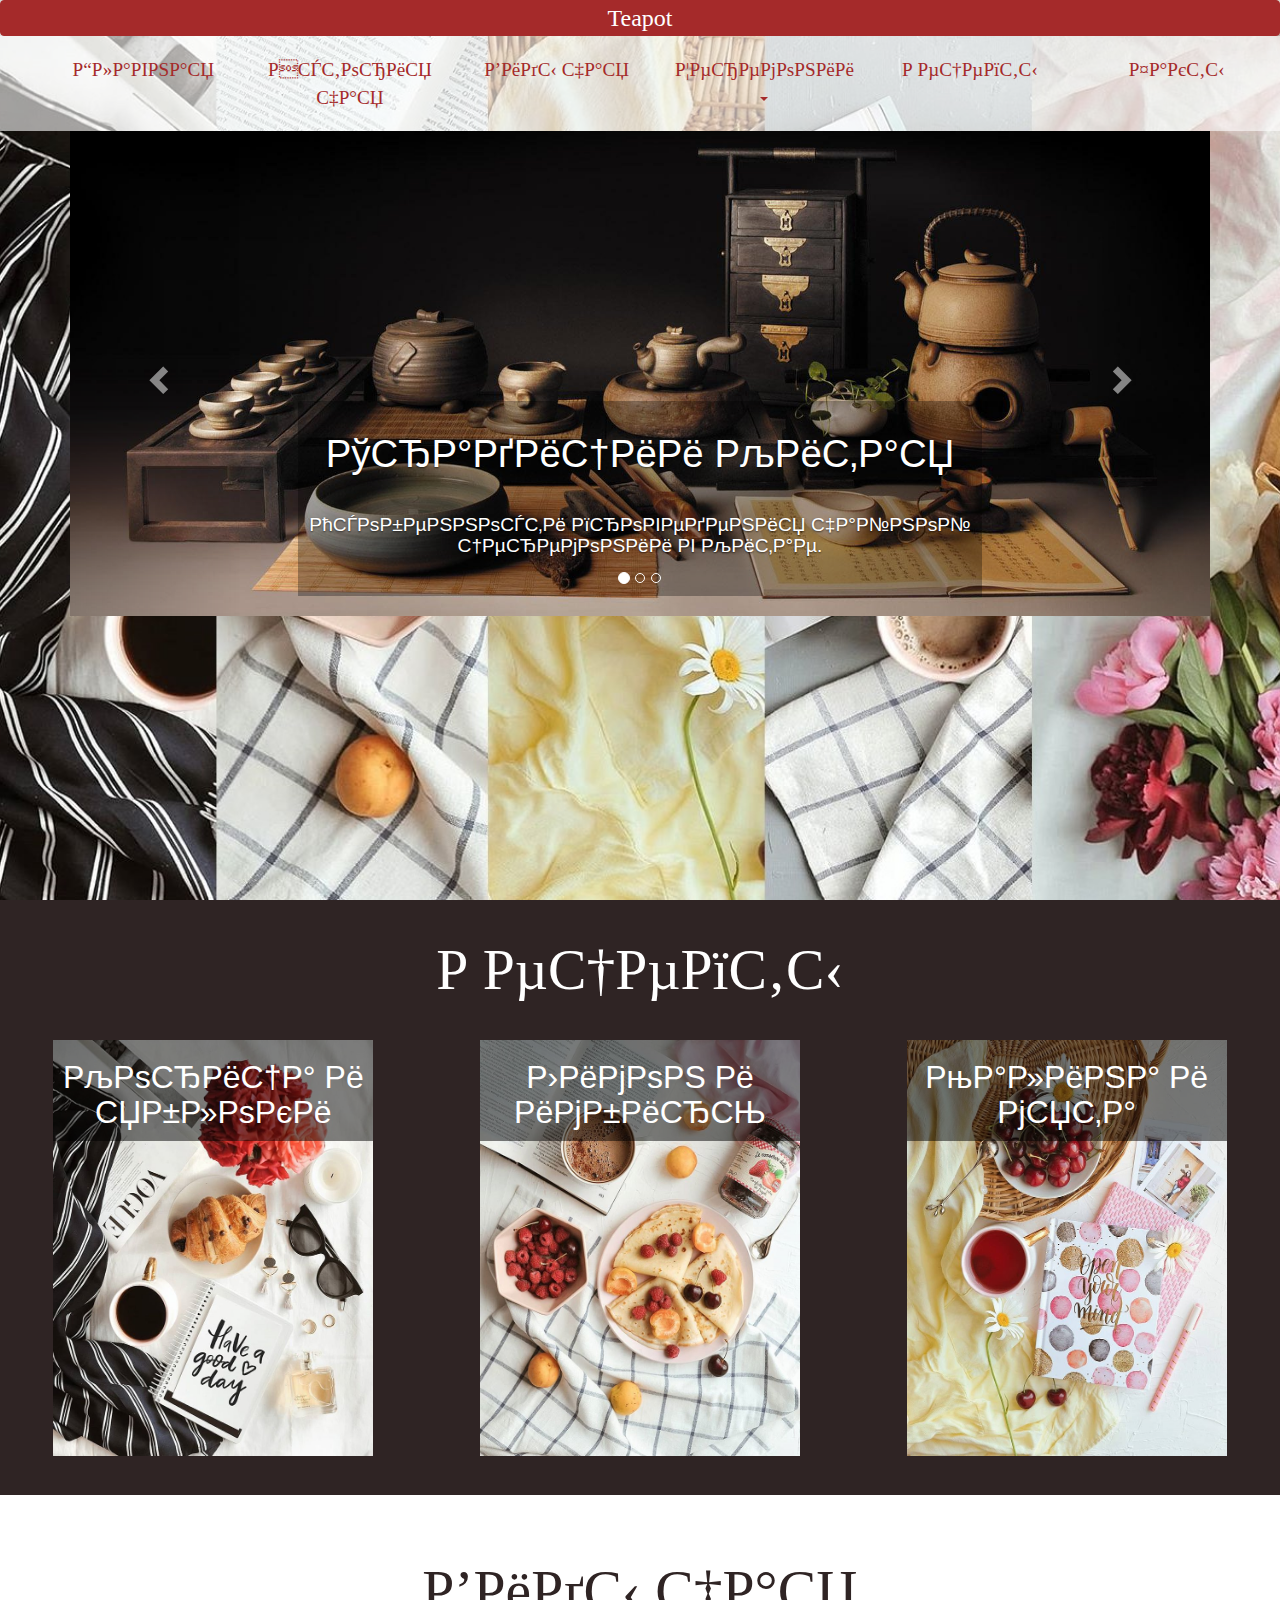
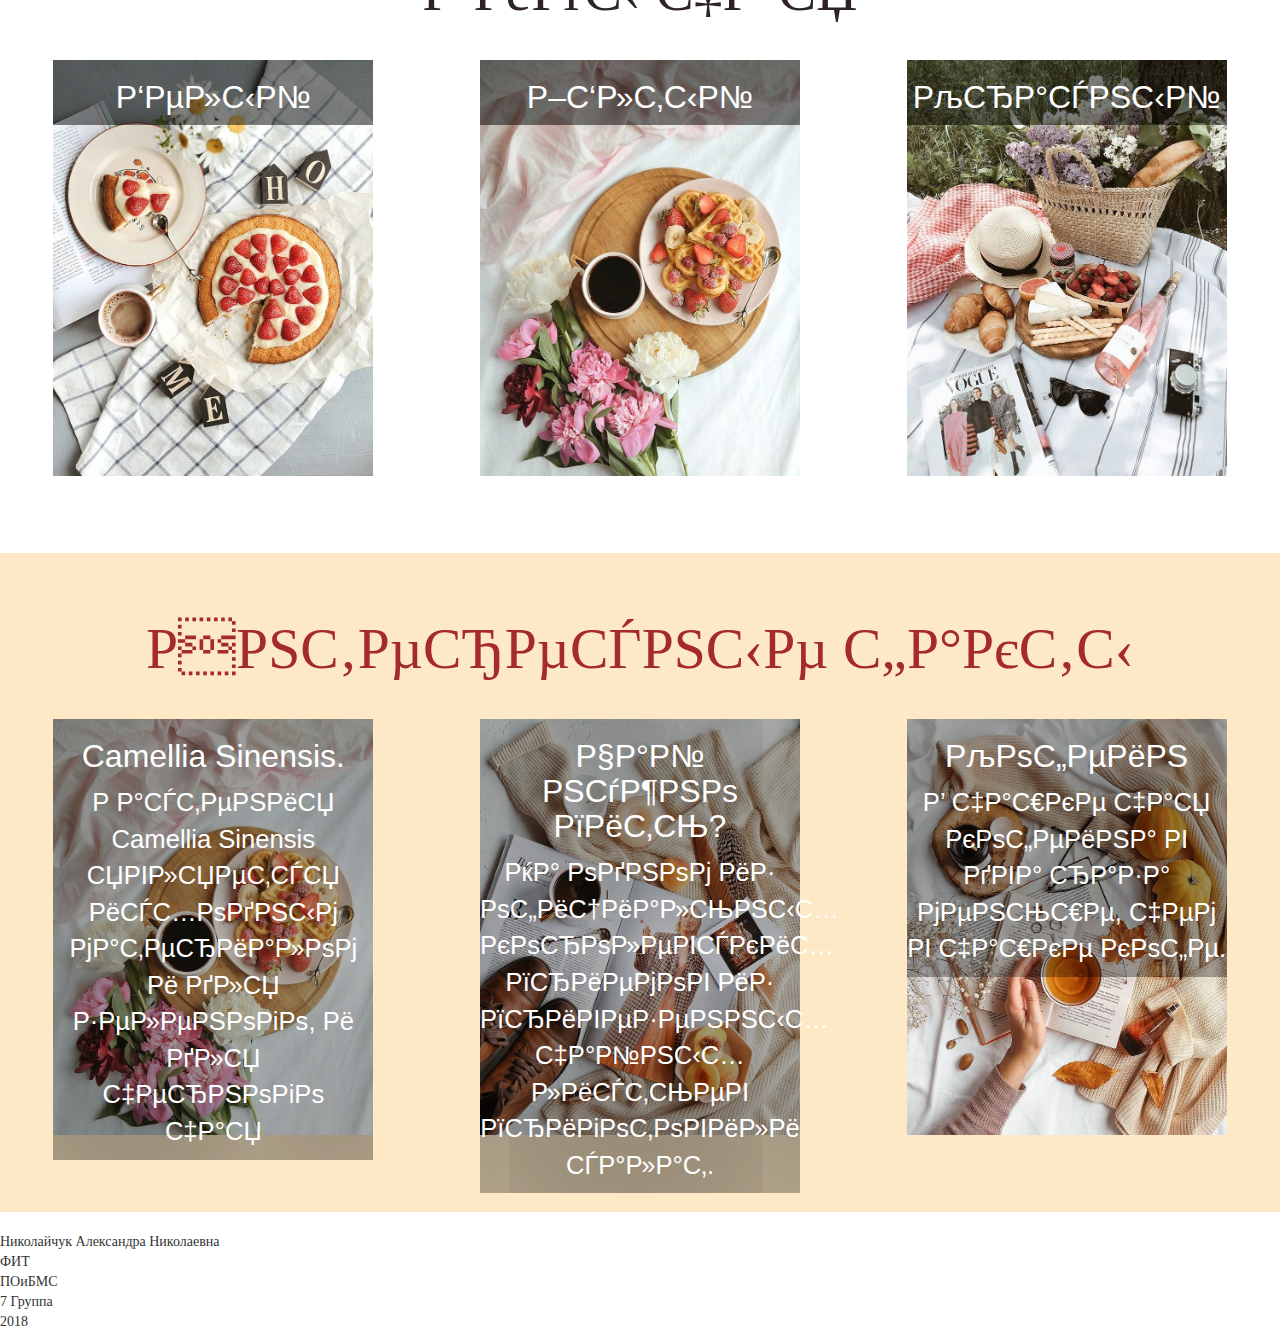
==== commit 6a0ef573: "Update index.html" ====
--- a/index.html
+++ b/index.html
@@ -2,7 +2,7 @@
 <html>
 <head>
     <meta charset="windows-1251" />
-    <!-- ��� ��������� ������ -->
+    <!-- для мобильной версии -->
     <meta name="viewport" content="width=device-width, initial-scale=1.0" />
     <title>Always TEA</title>
 
@@ -13,7 +13,7 @@
    
 </head>
 <body>
-    <!-- ������� -->
+    <!-- Главная -->
     <div class="back">
         <div class="navbar navbar-inverse">
             <div class="container">
@@ -27,48 +27,48 @@
                 </div>
                 <div class="navbar-collapse collapse">
                     <ul class="nav navbar-nav">
-                        <li class="hid-md"><a href="index.html">�������</a></li>
-                        <li class="hid-md"><a href="HistoryPage.html">������� ���</a></li>
-                        <li class="hid-md"><a href="KindsPage.html">���� ���</a></li>
+                        <li class="hid-md"><a href="index.html">Главная</a></li>
+                        <li class="hid-md"><a href="HistoryPage.html">История чая</a></li>
+                        <li class="hid-md"><a href="KindsPage.html">Виды чая</a></li>
                         <li class="dropdown hid-md">
-                            <a class="dropdown-toggle" data-toggle="dropdown">���������</a>
+                            <a class="dropdown-toggle" data-toggle="dropdown">Церемонии</a>
                             <ul class="dropdown-menu">
-                                <li><a href="ChinaPage.html">�����</a></li>
-                                <li><a href="JapanePage.html">������</a></li>
-                                <li><a href="EnglandPage.html">������</a></li>
+                                <li><a href="ChinaPage.html">Китай</a></li>
+                                <li><a href="JapanePage.html">Япония</a></li>
+                                <li><a href="EnglandPage.html">Англия</a></li>
                             </ul>
                         </li>
-                        <li class="hid-md"><a href="ResepiesPage.html">�������</a></li>
-                        <li class="hid-md"><a href="FactsPage.html">���������� �����</a></li>
+                        <li class="hid-md"><a href="ResepiesPage.html">Рецепты</a></li>
+                        <li class="hid-md"><a href="FactsPage.html">Интересные факты</a></li>
                     </ul>
                 </div>
             </div>
         </div>
         <div class="container-fluid">
             <ul class="row">
-                <li class="col-sm-2 col-md-2 hidden-xs"><a class="active" href="index.html">�������</a></li>
-                <li class="col-sm-2 col-md-2 hidden-xs"><a href="HistoryPage.html">������� ���</a></li>
-
-                <!-- ���������� ������ -->
-                <li class="col-sm-2 col-md-2 hidden-xs"><a href="KindsPage.html">���� ���</a></li>
+                <li class="col-sm-2 col-md-2 hidden-xs"><a class="active" href="index.html">Главная</a></li>
+                <li class="col-sm-2 col-md-2 hidden-xs"><a href="HistoryPage.html">История чая</a></li>
+
+                <!-- Выпадающий список -->
+                <li class="col-sm-2 col-md-2 hidden-xs"><a href="KindsPage.html">Виды чая</a></li>
                 <li class="dropdown col-sm-2 col-md-2 hidden-xs">
-                    <a class="dropdown-toggle" href="ChinaPage.html" data-toggle="dropdown">���������<span class="caret"></span></a>
+                    <a class="dropdown-toggle" href="ChinaPage.html" data-toggle="dropdown">Церемонии<span class="caret"></span></a>
                     <ul class="dropdown-menu">
-                        <li><a href="ChinaPage.html">�����</a></li>
-                        <li><a href="JapanePage.html">������</a></li>
-                        <li><a href="EnglandPage.html">������</a></li>
+                        <li><a href="ChinaPage.html">Китай</a></li>
+                        <li><a href="JapanePage.html">Япония</a></li>
+                        <li><a href="EnglandPage.html">Англия</a></li>
                     </ul>
                 </li>
-                <li class="col-sm-2 col-md-2 hidden-xs"><a href="ResepiesPage.html">�������</a></li>
-                <li class="col-sm-2 col-md-2 hidden-xs"><a href="FactsPage.html">�����</a></li>
+                <li class="col-sm-2 col-md-2 hidden-xs"><a href="ResepiesPage.html">Рецепты</a></li>
+                <li class="col-sm-2 col-md-2 hidden-xs"><a href="FactsPage.html">Факты</a></li>
 
             </ul>
         </div>
 
-        <!-- �������� -->
+        <!-- Карусель -->
         <div class="container text-center">
             <div id="carousel" class="carousel slide" data-ride="carousel" style="display: inline-block;">
-                <!-- ���������� -->
+                <!-- Индикаторы -->
                 <ol class="carousel-indicators">
                     <li data-target="#carousel" data-slide-to="0" class="active"></li>
                     <li data-target="#carousel" data-slide-to="1"></li>
@@ -79,8 +79,8 @@
                         <img src="img/123_0.jpg" alt="...">
                         <div class="carousel-caption">
                             <a href="ChinaPage.html">
-                                <h2>�������� �����</h2>
-                                <h3>����������� ���������� ������ ��������� � �����.</h3>
+                                <h2>Традиции Китая</h2>
+                                <h3>Особенности проведения чайной церемонии в Китае.</h3>
                             </a>
                         </div>
                     </div>
@@ -88,8 +88,8 @@
                         <img src="img/mainimage.jpg" alt="...">
                         <div class="carousel-caption">
                             <a href="JapanePage.html">
-                                <h2>�������� ������</h2>
-                                <h3>����������� ���������� ������ ��������� � ������.</h3>
+                                <h2>Традиции Японии</h2>
+                                <h3>Особенности проведения чайной церемонии в Японии.</h3>
                             </a>
                         </div>
                     </div>
@@ -97,33 +97,33 @@
                         <img src="img/chaynyy-serviz.jpg" alt="...">
                         <div class="carousel-caption">
                             <a href="EnglandPage.html">
-                                <h2>�������� ������</h2>
-                                <h3>����������� ���������� ������ ��������� � ������.</h3>
+                                <h2>Традиции Англии</h2>
+                                <h3>Особенности проведения чайной церемонии в Англии.</h3>
                             </a>
                         </div>
                     </div>
                 </div>
-                <!-- �������� ���������� -->
+                <!-- Элементы управления -->
                 <a class="left carousel-control" href="#carousel" role="button" data-slide="prev">
                     <span class="glyphicon glyphicon-chevron-left" aria-hidden="true"></span>
-                    <span class="sr-only">����������</span>
+                    <span class="sr-only">Предыдущий</span>
                 </a>
                 <a class="right carousel-control" href="#carousel" role="button" data-slide="next">
                     <span class="glyphicon glyphicon-chevron-right" aria-hidden="true"></span>
-                    <span class="sr-only">���������</span>
+                    <span class="sr-only">Следующий</span>
                 </a>
             </div>
         </div>
     </div>
 
-    <!-- ������� -->
+    <!-- Рецепты -->
     <div class="resep">
-        <header><h2><a href="ResepiesPage.html">�������</a></h2></header>
+        <header><h2><a href="ResepiesPage.html">Рецепты</a></h2></header>
         <div class="flex-container">
             <figure class="sel1-resep">
                 <figcaption>
                     <a href="ResepiesPage.html">
-                        <h3>������ � ������</h3>
+                        <h3>Корица и яблоки</h3>
                     </a>
                 </figcaption>
                 <p></p>
@@ -132,7 +132,7 @@
                 <figcaption>
                     <a href="ResepiesPage.html">
 
-                        <h3>����� � ������</h3>
+                        <h3>Лимон и имбирь</h3>
                     </a>
                 </figcaption>
                 <p></p>
@@ -140,21 +140,21 @@
             <figure class="sel3-resep">
                 <figcaption>
                     <a href="ResepiesPage.html">
-                        <h3>������ � ����</h3>
-                    </a>
-                </figcaption>
-            </figure>
-        </div>
-    </div>
-
-    <!-- ���� ��� -->
+                        <h3>Малина и мята</h3>
+                    </a>
+                </figcaption>
+            </figure>
+        </div>
+    </div>
+
+    <!-- Виды чая -->
     <div class="kinds">
-        <header><h2><a href="KindsPage.html">���� ���</a></h2></header>
+        <header><h2><a href="KindsPage.html">Виды чая</a></h2></header>
         <div class="flex-container">
             <figure class="sel1-kinds">
                 <figcaption>
                     <a href="KindsPage.html">
-                        <h3>�����</h3>
+                        <h3>Белый</h3>
                         <p></p>
                     </a>
                 </figcaption>
@@ -162,7 +162,7 @@
             <figure class="sel2-kinds">
                 <figcaption>
                     <a href="KindsPage.html">
-                        <h3>Ƹ����</h3>
+                        <h3>Жёлтый</h3>
                         <p></p>
                     </a>
                 </figcaption>
@@ -170,7 +170,7 @@
             <figure class="sel3-kinds">
                 <figcaption>
                     <a href="KindsPage.html">
-                        <h3>�������</h3>
+                        <h3>Красный</h3>
                         <p></p>
                     </a>
                 </figcaption>
@@ -178,30 +178,30 @@
         </div>
     </div>
 
-    <!-- ���������� ����� -->
+    <!-- Интересные факты -->
     <div class="facts">
-        <header><h2><a href="FactsPage.html">���������� �����</a></h2></header>
+        <header><h2><a href="FactsPage.html">Интересные факты</a></h2></header>
         <div class="flex-container">
             <figure class="sel1-facts">
                 <figcaption>
                     <a href="FactsPage.html">
-                        <h3>Camellia Sinensis.</h3><p>�������� Camellia Sinensis �������� �������� ���������� � ��� ��������, � ��� ������� ���</p>
+                        <h3>Camellia Sinensis.</h3><p>Растения Camellia Sinensis является исходным материалом и для зеленого, и для черного чая</p>
                     </a>
                 </figcaption>
             </figure>
             <figure class="sel2-facts">
                 <figcaption>
                     <a href="FactsPage.html">
-                        <h3>��� ����� ����?</h3>
-                        <p>�� ����� �� ����������� ����������� ������� �� ����������� ������ ������� ����������� �����.</p>
+                        <h3>Чай нужно пить?</h3>
+                        <p>На одном из официальных королевских приемов из привезенных чайных листьев приготовили салат.</p>
                     </a>
                 </figcaption>
             </figure>
             <figure class="sel3-facts">
                 <figcaption>
                     <a href="FactsPage.html">
-                        <h3>������</h3>
-                        <p>� ����� ��� ������� � ��� ���� ������, ��� � ����� ����.</p>
+                        <h3>Кофеин</h3>
+                        <p>В чашке чая кофеина в два раза меньше, чем в чашке кофе.</p>
                     </a>
                 </figcaption>
             </figure>
@@ -215,7 +215,7 @@
         </div>
 </footer>
     <script>
-        $(document).ready(function () { //����� ����������� ��� ��������� ��� �������
+        $(document).ready(function () { //когда загрузилась стр выполнять эту функцию
             $.ajax({
                 type: "GET",
                 url: "footer.xml",
@@ -231,4 +231,4 @@
         }
     </script>
 </body>
-</html>+</html>
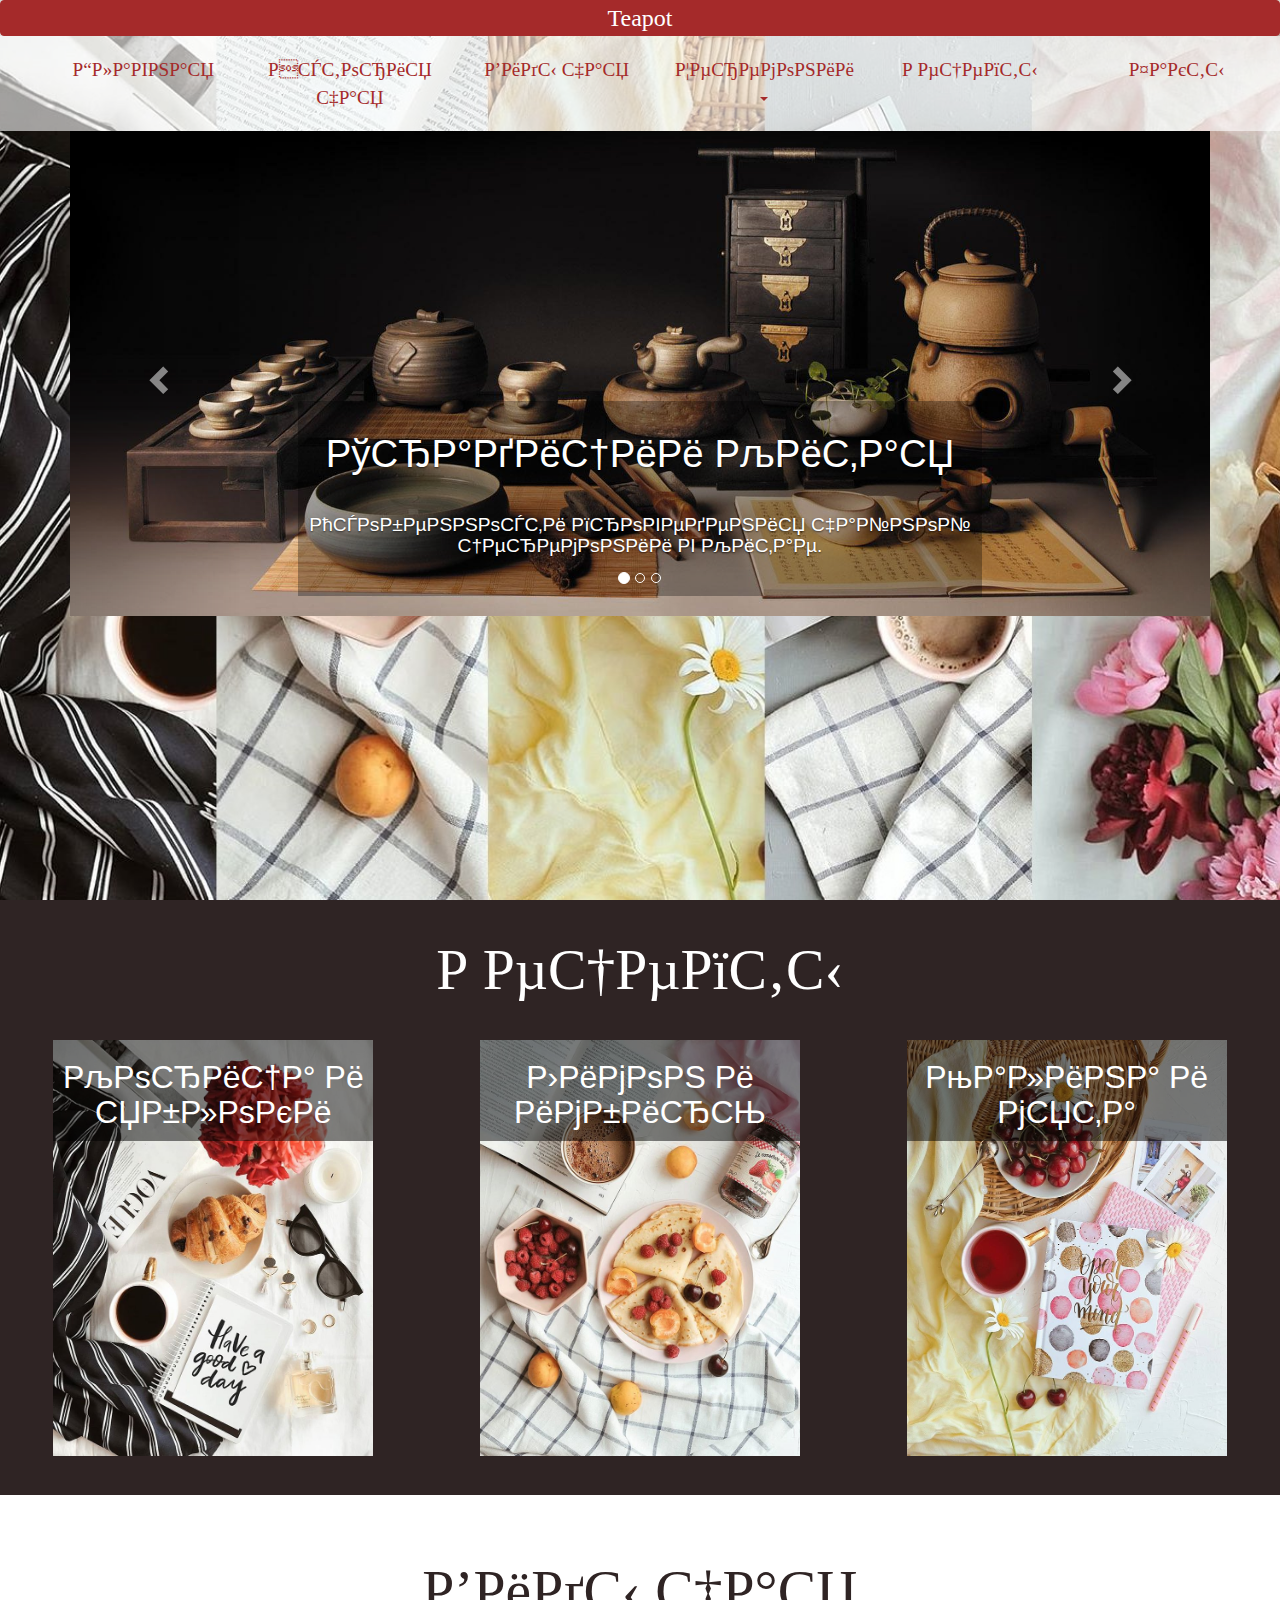
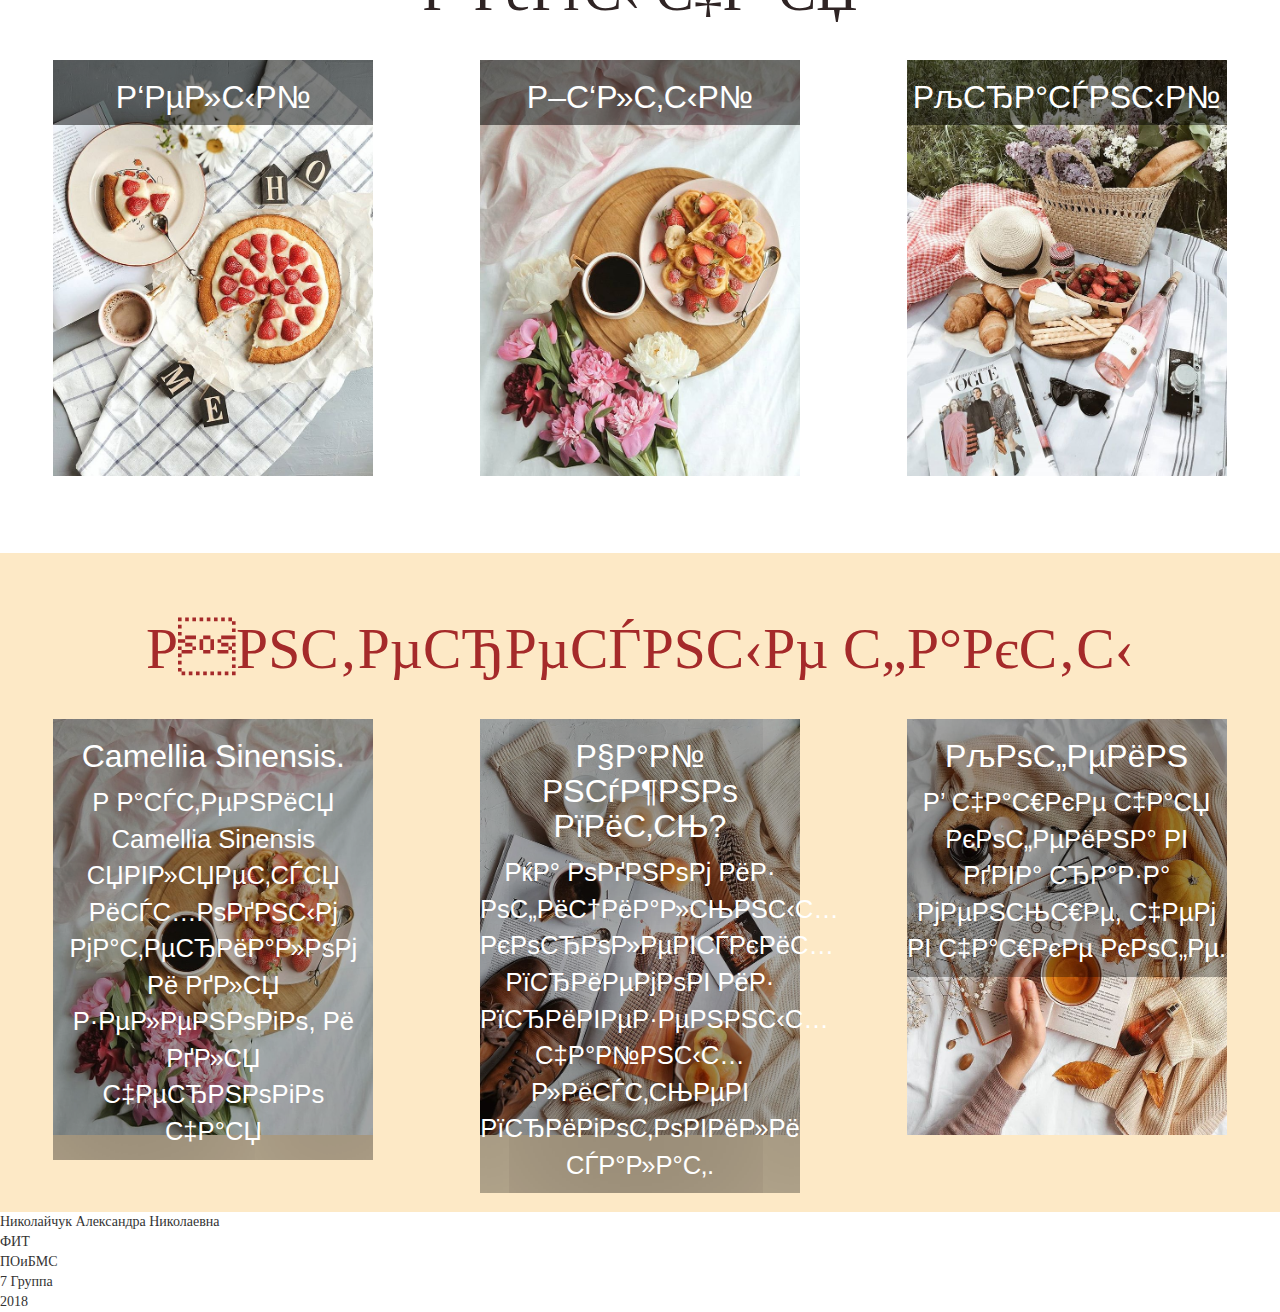
==== commit 92b0fa86: "Update index.html" ====
--- a/index.html
+++ b/index.html
@@ -209,9 +209,6 @@
     </div>
     <footer>
         <div class="foot">
-            <div class="loader">
-                <img id="load">
-            </div>
         </div>
 </footer>
     <script>
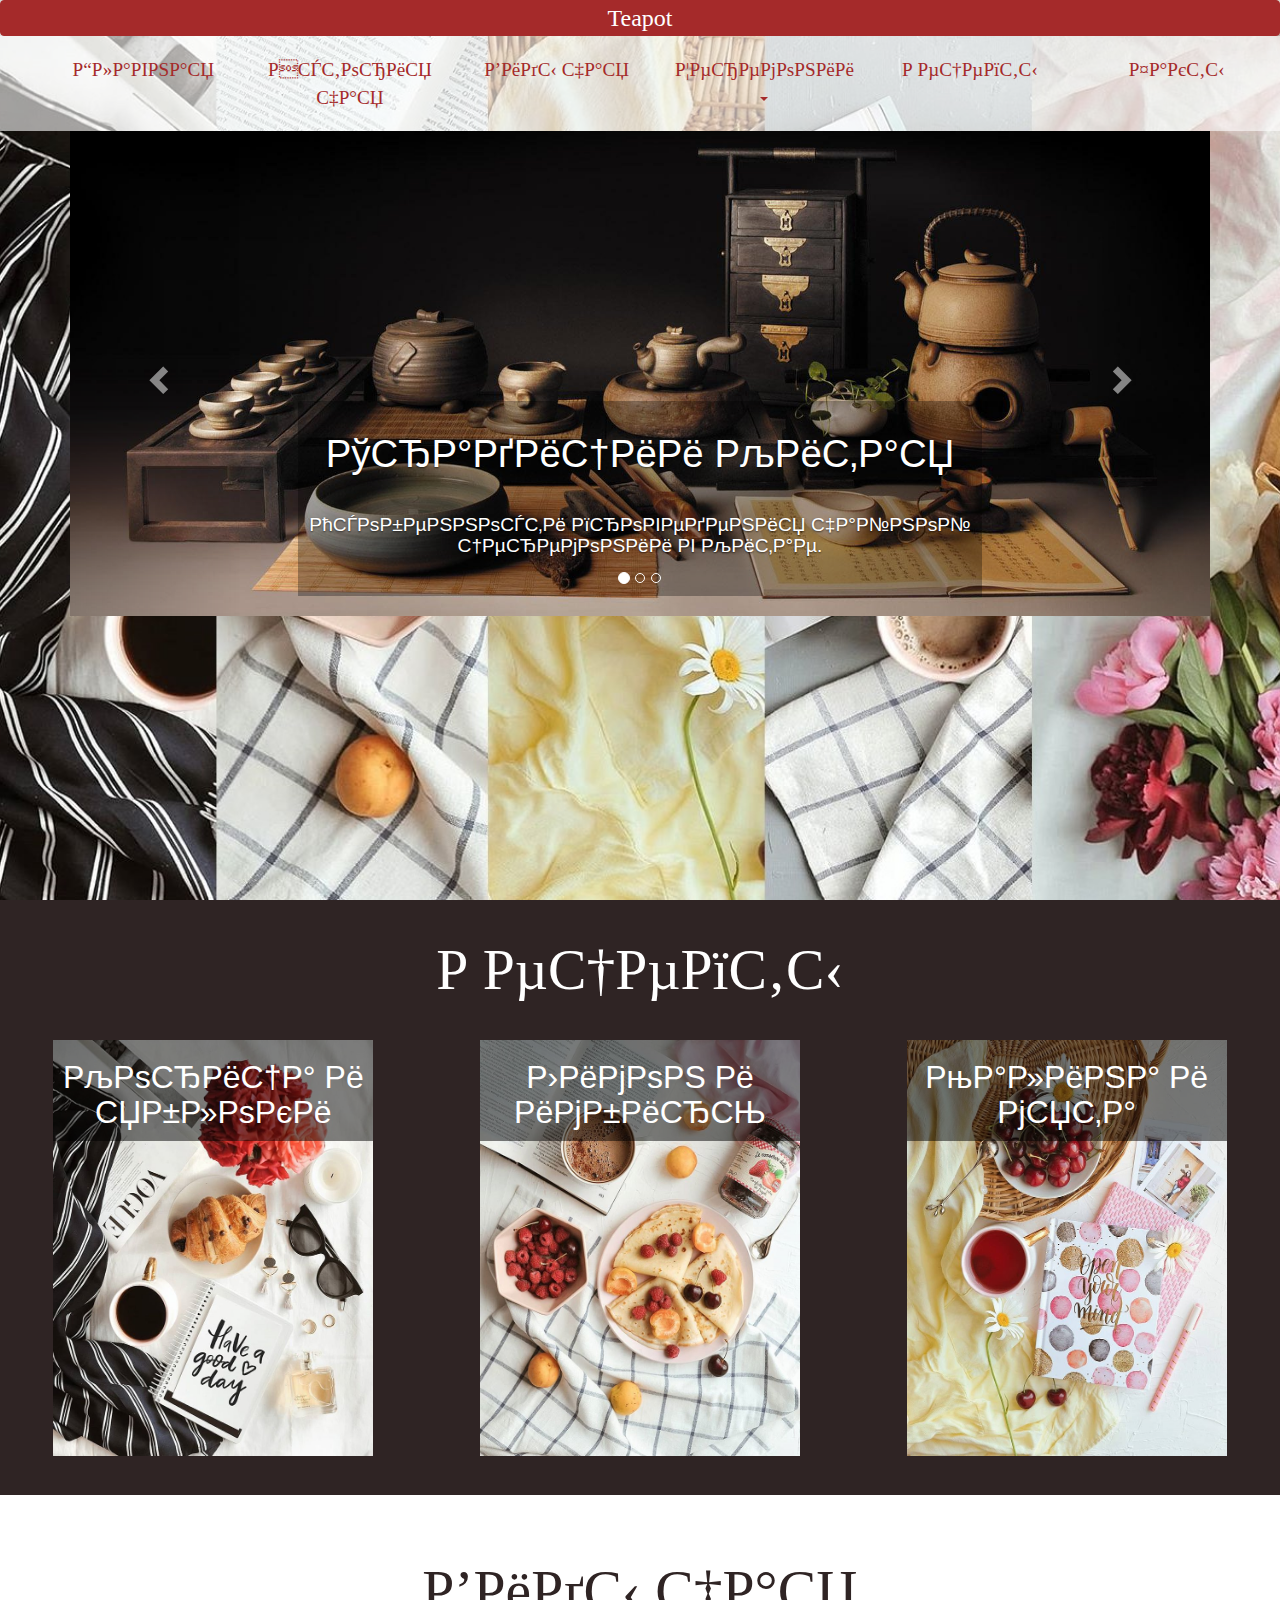
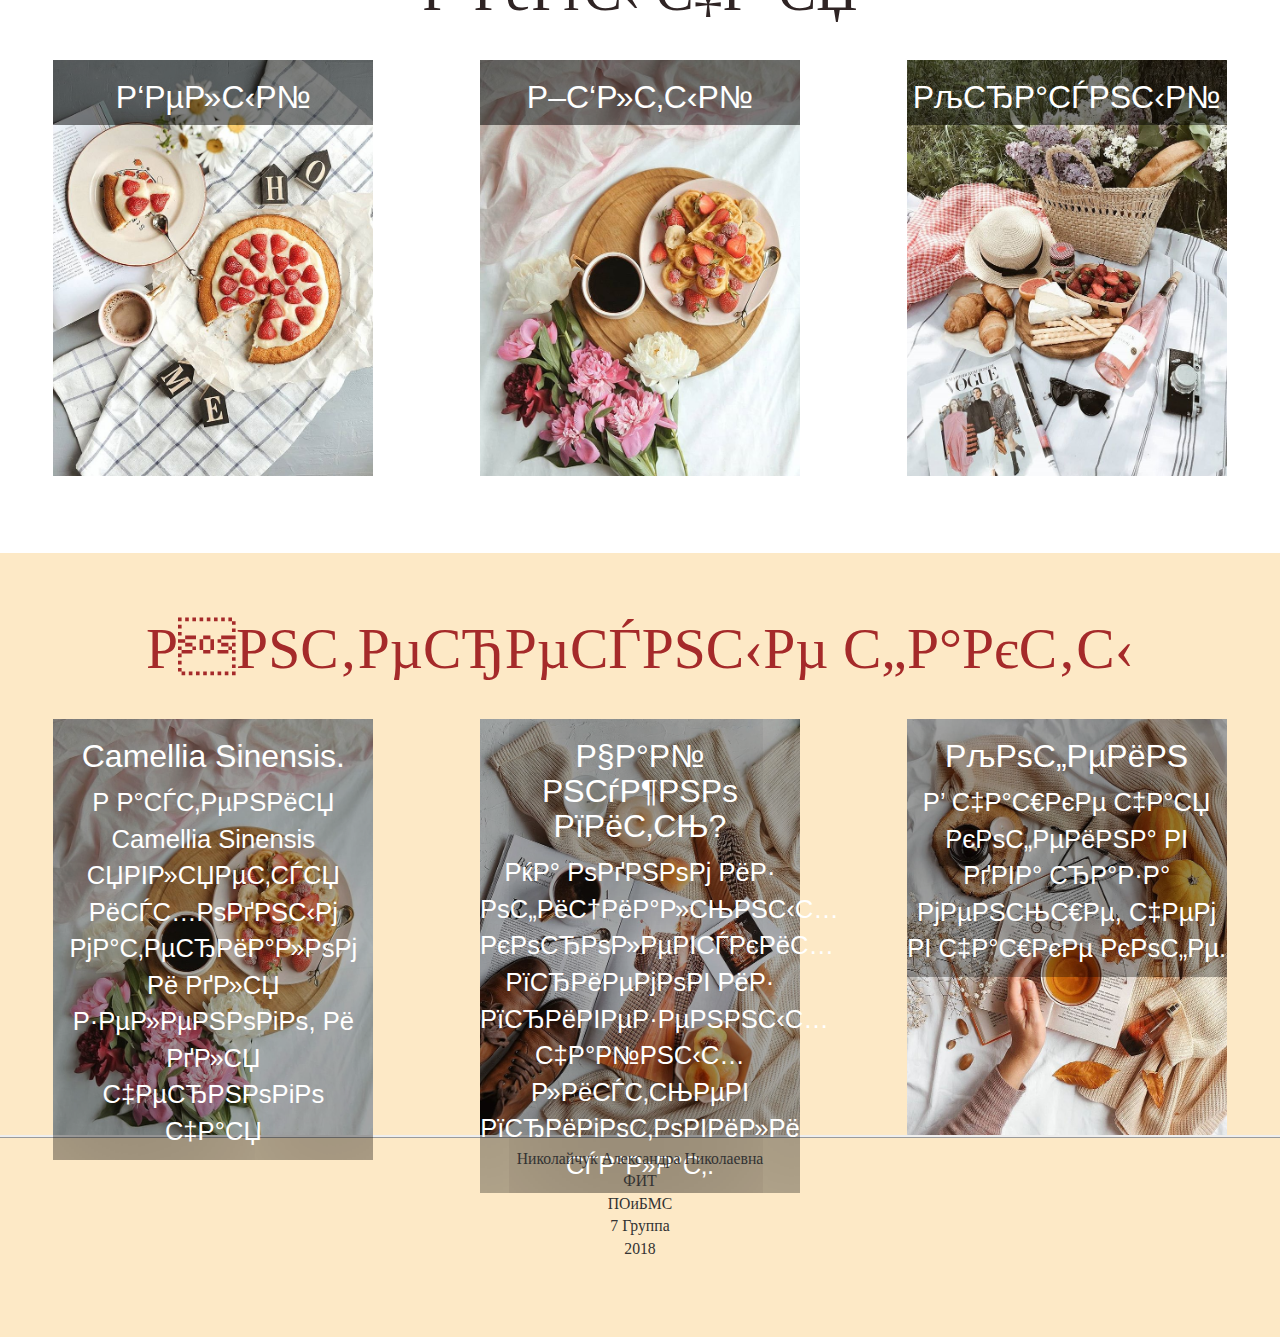
==== commit 760376b9: "Update index.html" ====
--- a/index.html
+++ b/index.html
@@ -206,9 +206,10 @@
                 </figcaption>
             </figure>
         </div>
-    </div>
+    
     <footer>
         <div class="foot">
+        </div>
         </div>
 </footer>
     <script>
--- a/main.css
+++ b/main.css
@@ -25,6 +25,15 @@
     width: 60vw;
     height: calc(60vw*0.56);
     margin-bottom: 2vw;
+}
+.info {
+    border-top: ridge;
+    padding-top: 10px;
+}
+.info > div {
+    display: flex;
+    justify-content: center;
+    font-size: 1.23vw;
 }
 .carousel-caption > a > h2 {
     font-size: 3vw;
@@ -115,10 +124,10 @@
     color: brown;
 }
 figure {
-    display: block; /* ������� ������� */
-    width: 300px; /* ������ */
-    float: none; /* ����� ������������� �� ����������� */
-    text-align: center; /* ������������ �� ������ */
+    display: block; /* Áëî÷íûé ýëåìåíò */
+    width: 300px; /* Øèðèíà */
+    float: none; /* Áëîêè âûñòðàèâàþòñÿ ïî ãîðèçîíòàëè */
+    text-align: center; /* Âûðàâíèâàíèå ïî öåíòðó */
 }
 li{
     vertical-align:middle;
@@ -137,7 +146,7 @@
 
 figcaption {
     box-shadow: inset 0 0 1000px 100px rgba(0,0,0,.5);
-    color: white; /* ���� ������ */
+    color: white; /* Öâåò òåêñòà */
     align-content:flex-end;
 }
 figcaption > a {
@@ -198,7 +207,7 @@
     width: 25vw;
 }
 
-/*�������� ��������*/
+/*Ñòðàíèöà ðåöåïòîâ*/
 .mainresep {
     height: auto;
     width: 90%;
@@ -265,7 +274,7 @@
 .japane {
     background-color: rgba(233,150,122,0.9);
 }
-/*This thing ��� ����������� ����� � ��������*/
+/*This thing äëÿ ïðîçðà÷íîãî áëîêà â êàðóñåëè*/
 .carousel-caption {
     box-shadow: inset 0 0 10px 100px rgba(0,0,0,.3);
 }
@@ -509,4 +518,4 @@
 }
 @media (max-width: 767px) {.navbar-inverse .navbar-nav .open .dropdown-menu>li>a {
     color: white;
-}}+}}
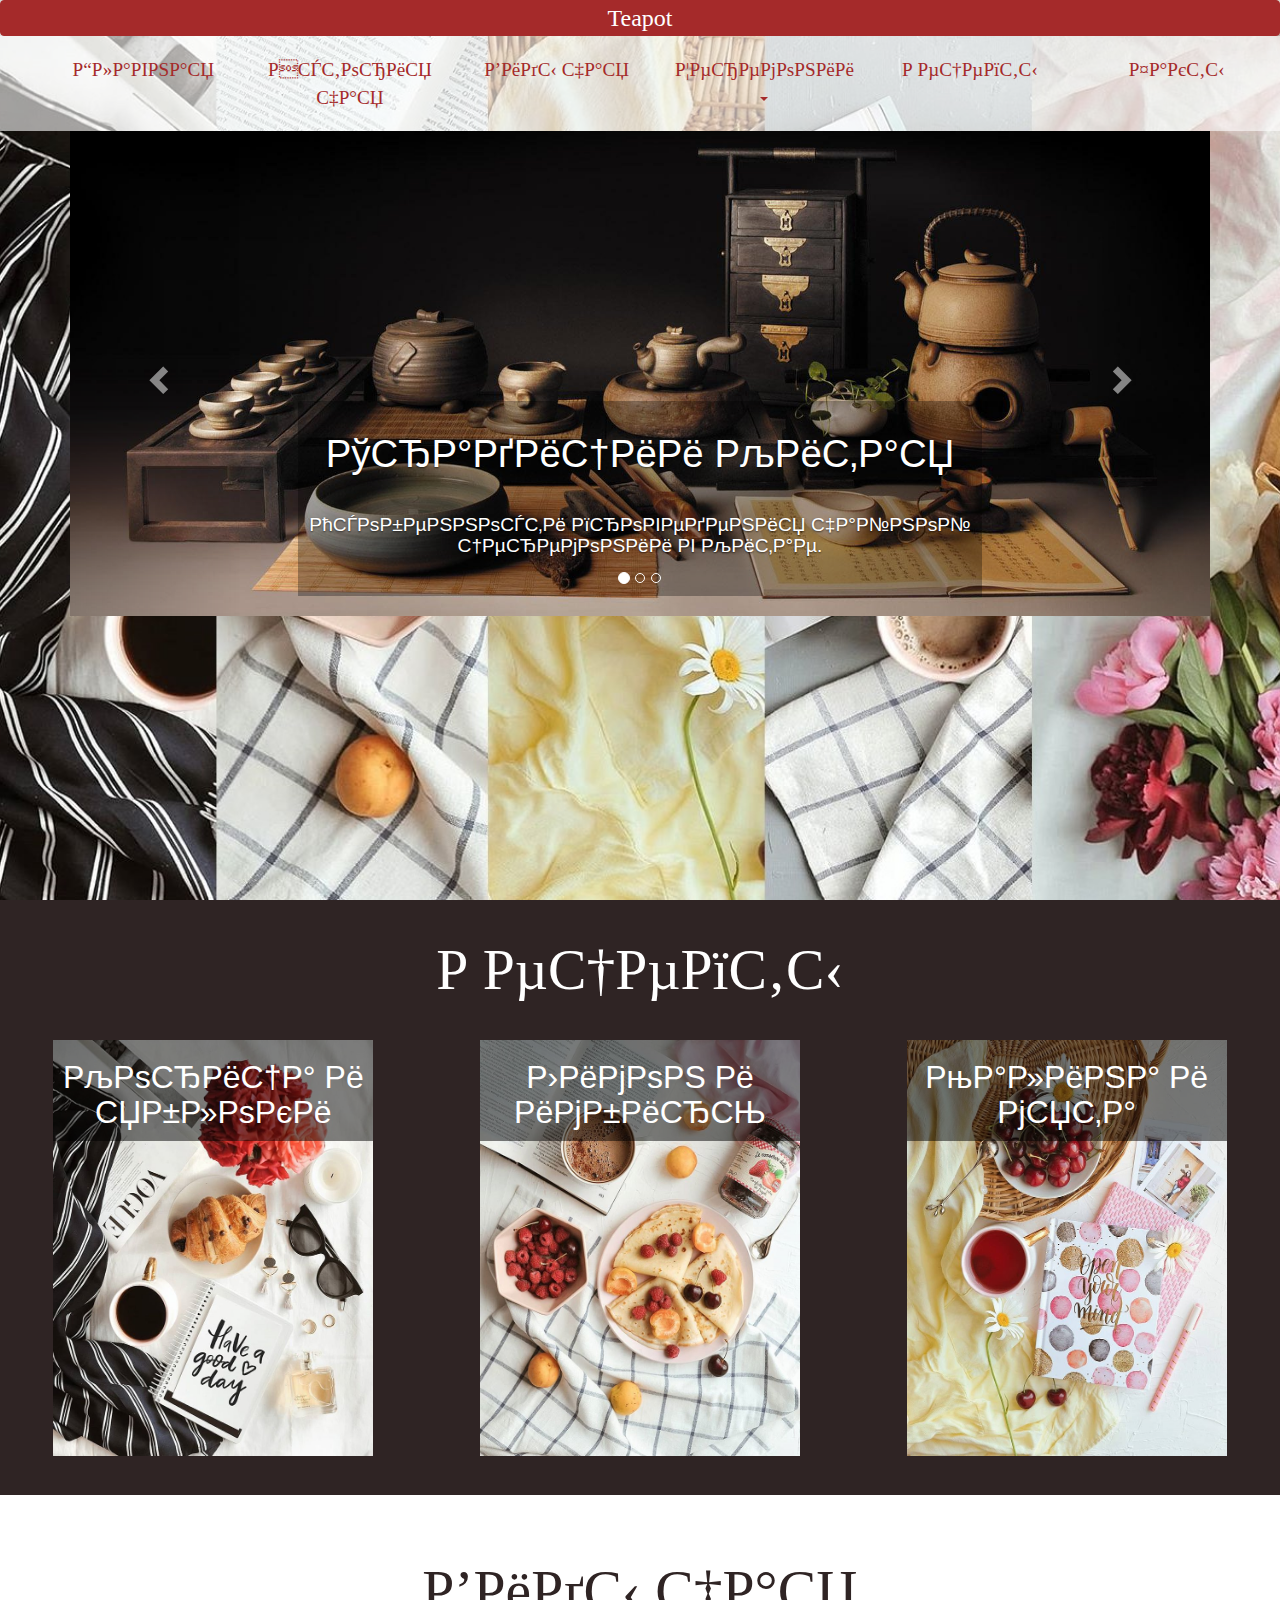
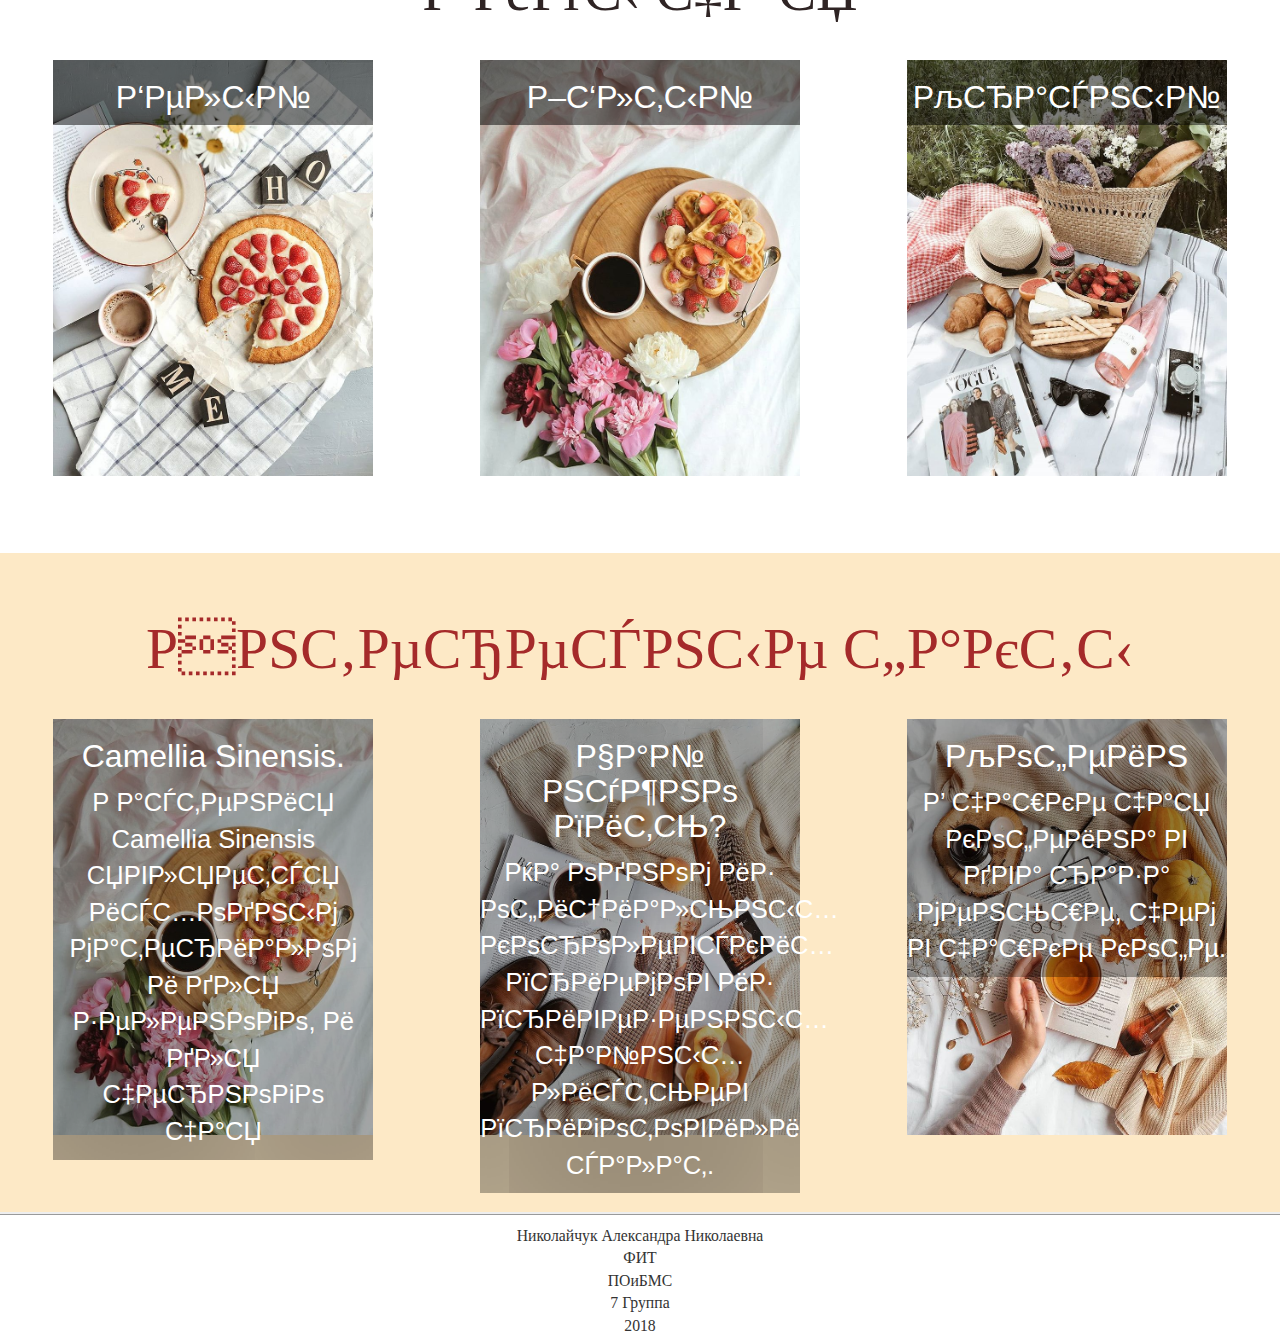
==== commit 25e40bd9: "Update index.html" ====
--- a/index.html
+++ b/index.html
@@ -206,11 +206,11 @@
                 </figcaption>
             </figure>
         </div>
-    
+      </div>
     <footer>
         <div class="foot">
         </div>
-        </div>
+      
 </footer>
     <script>
         $(document).ready(function () { //когда загрузилась стр выполнять эту функцию
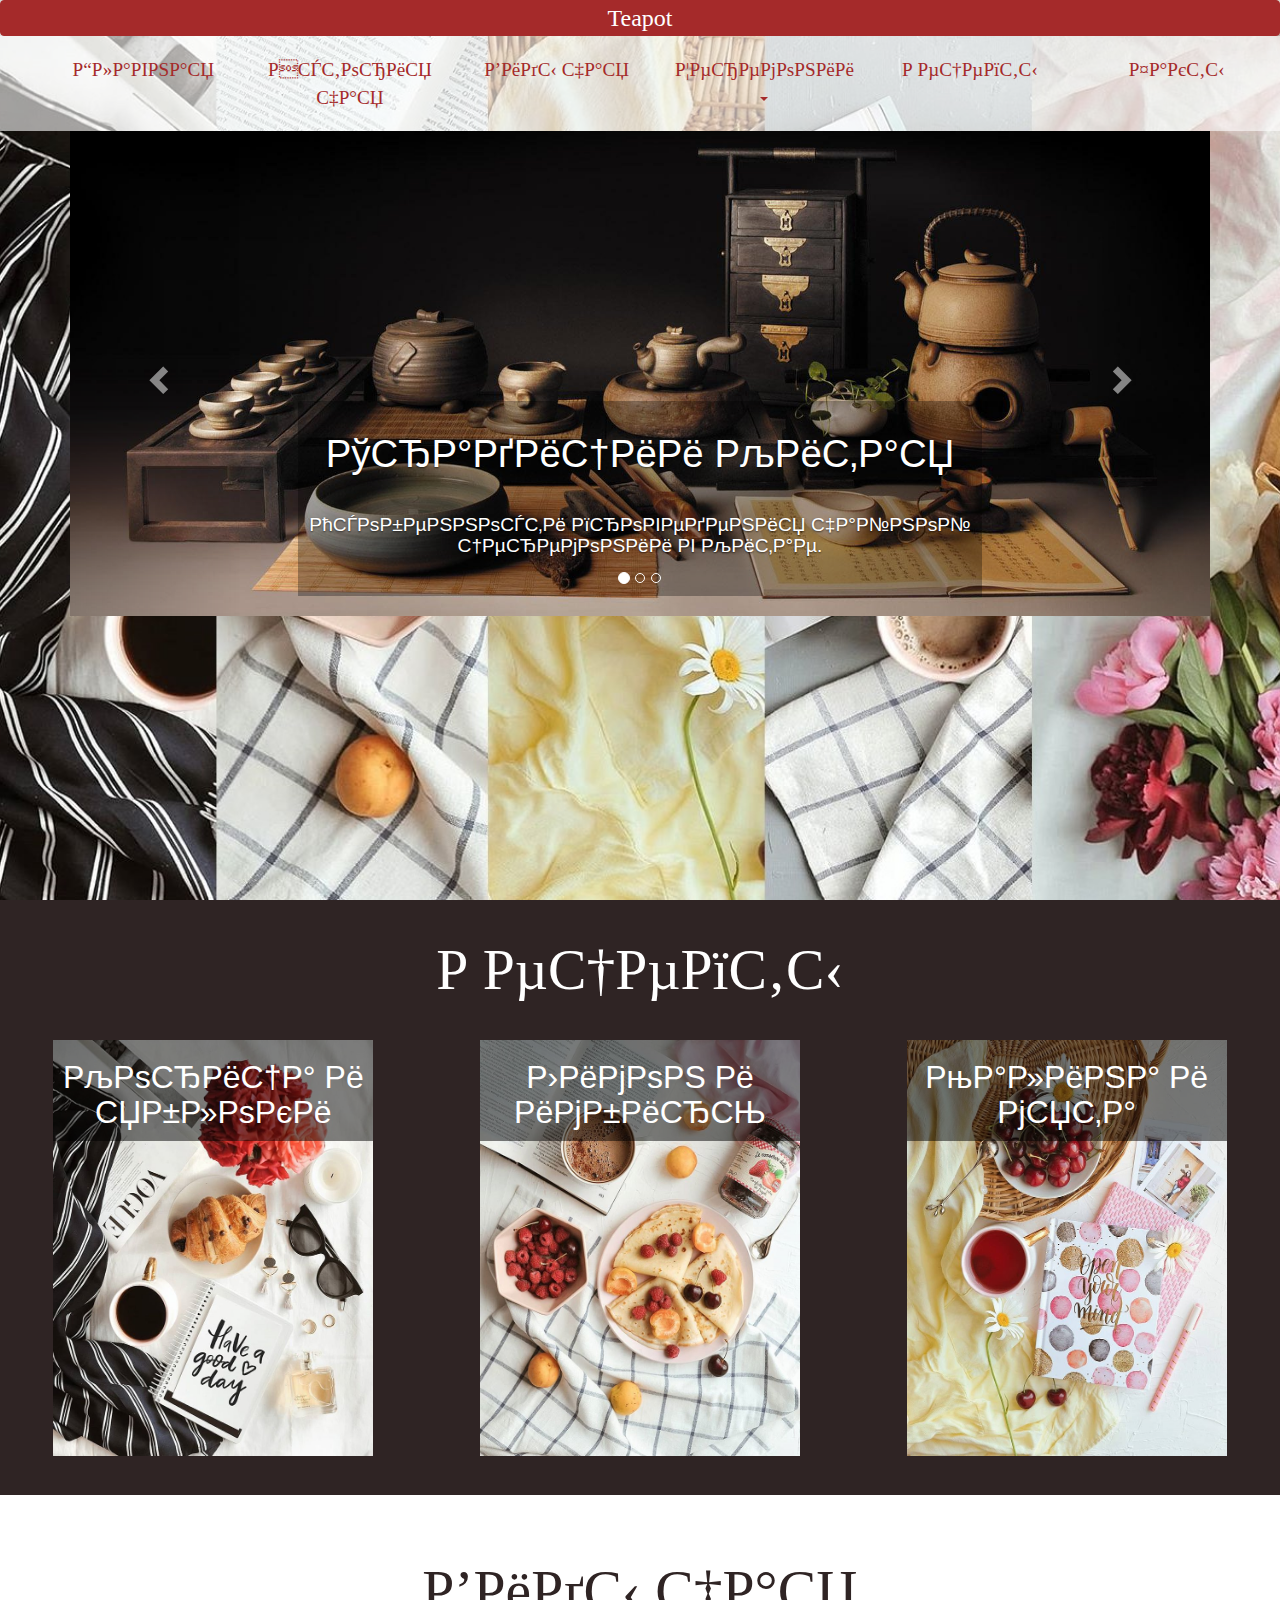
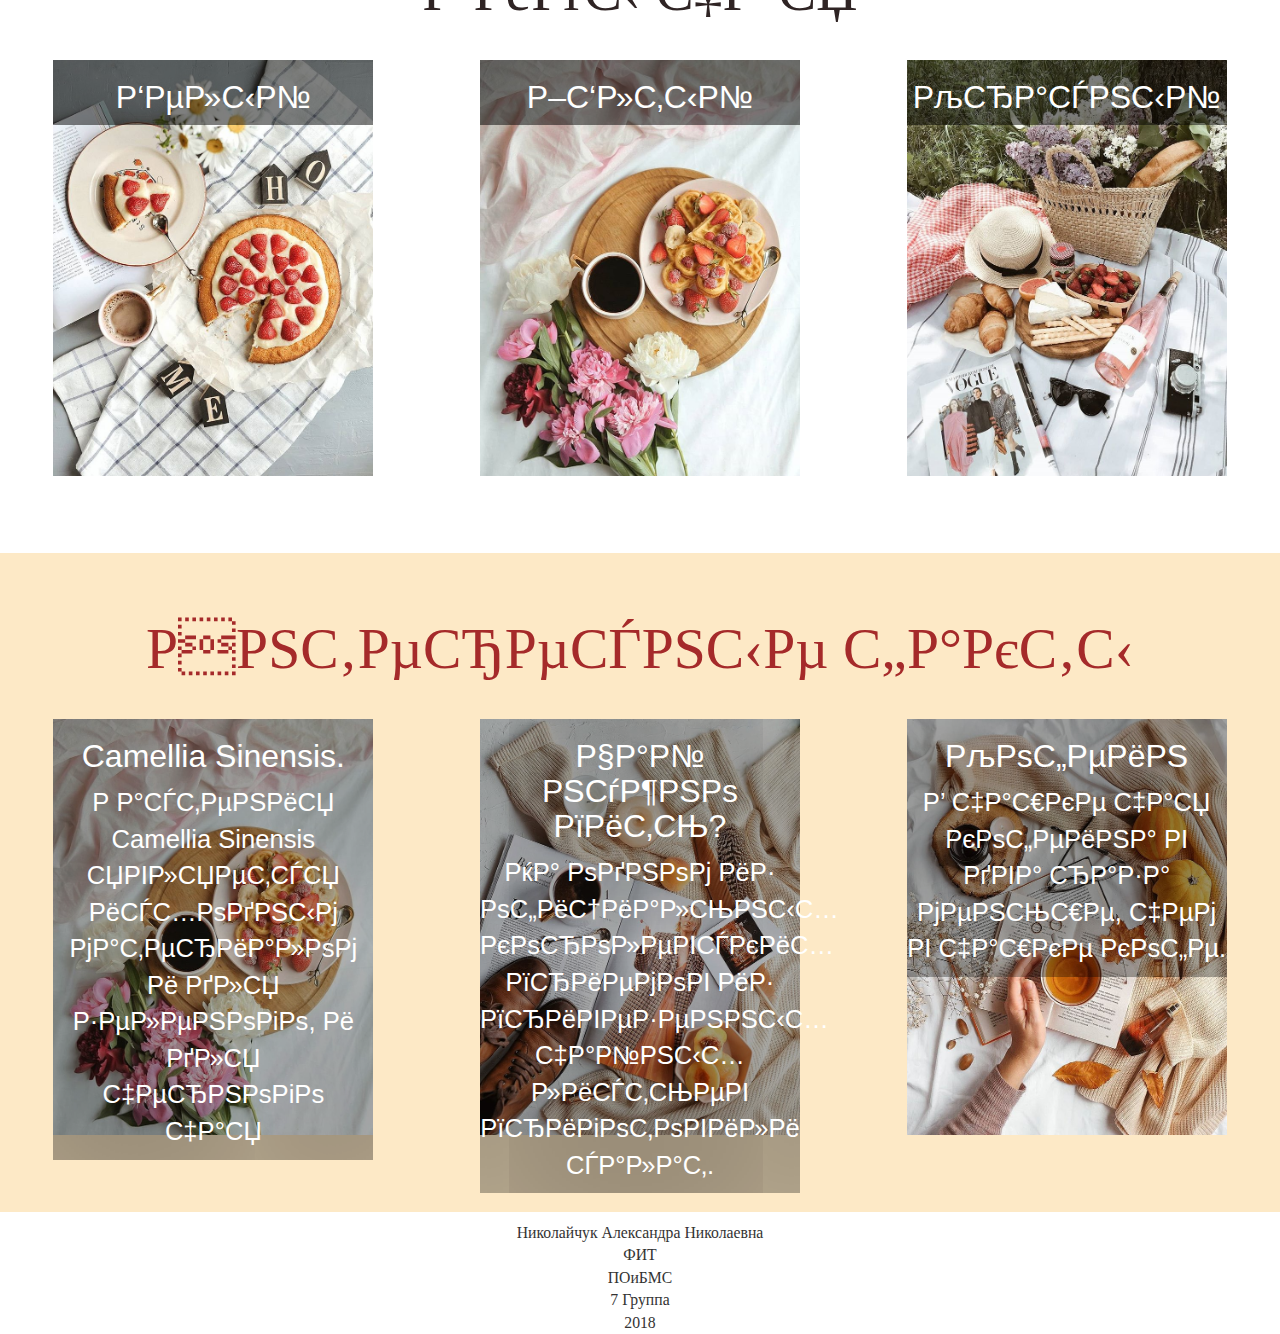
==== commit b2d9ae68: "Update index.html" ====
--- a/index.html
+++ b/index.html
@@ -207,7 +207,7 @@
             </figure>
         </div>
       </div>
-    <footer>
+    <footer class="kinds">
         <div class="foot">
         </div>
       
--- a/main.css
+++ b/main.css
@@ -27,7 +27,6 @@
     margin-bottom: 2vw;
 }
 .info {
-    border-top: ridge;
     padding-top: 10px;
 }
 .info > div {
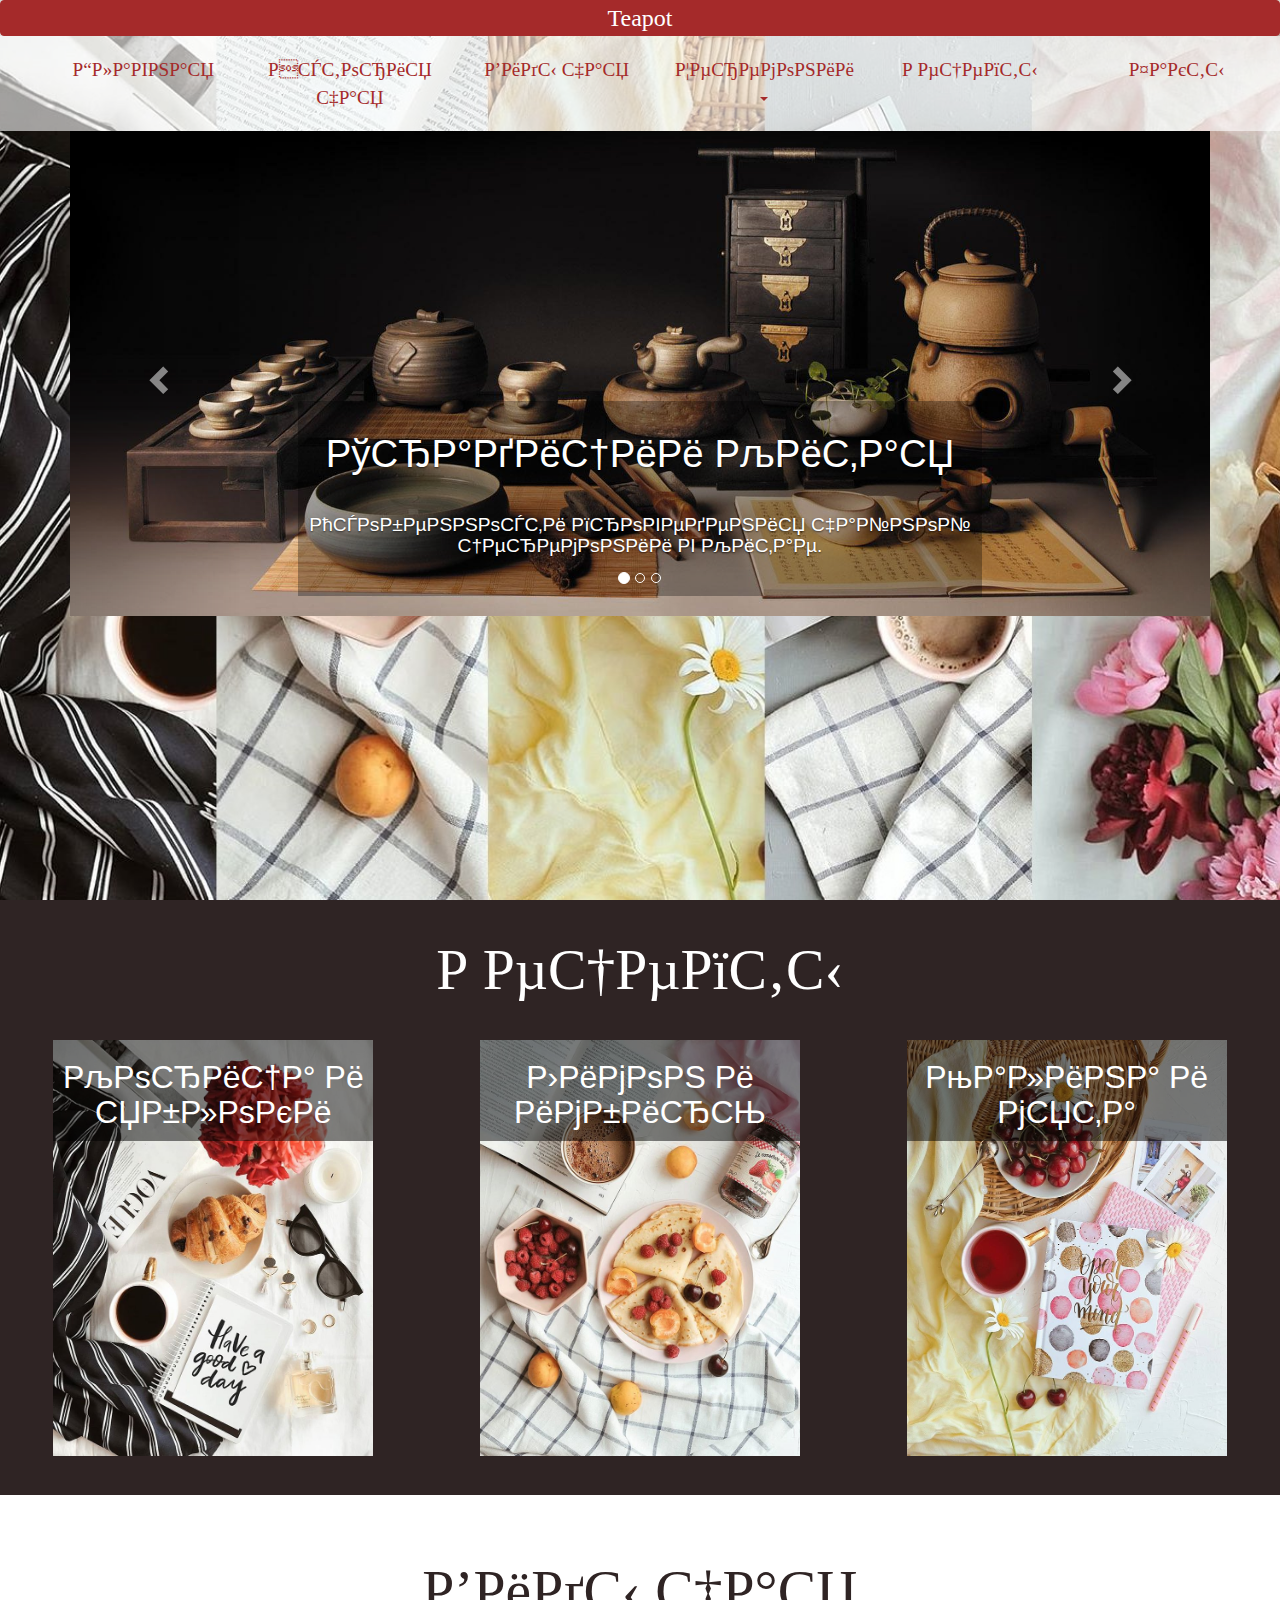
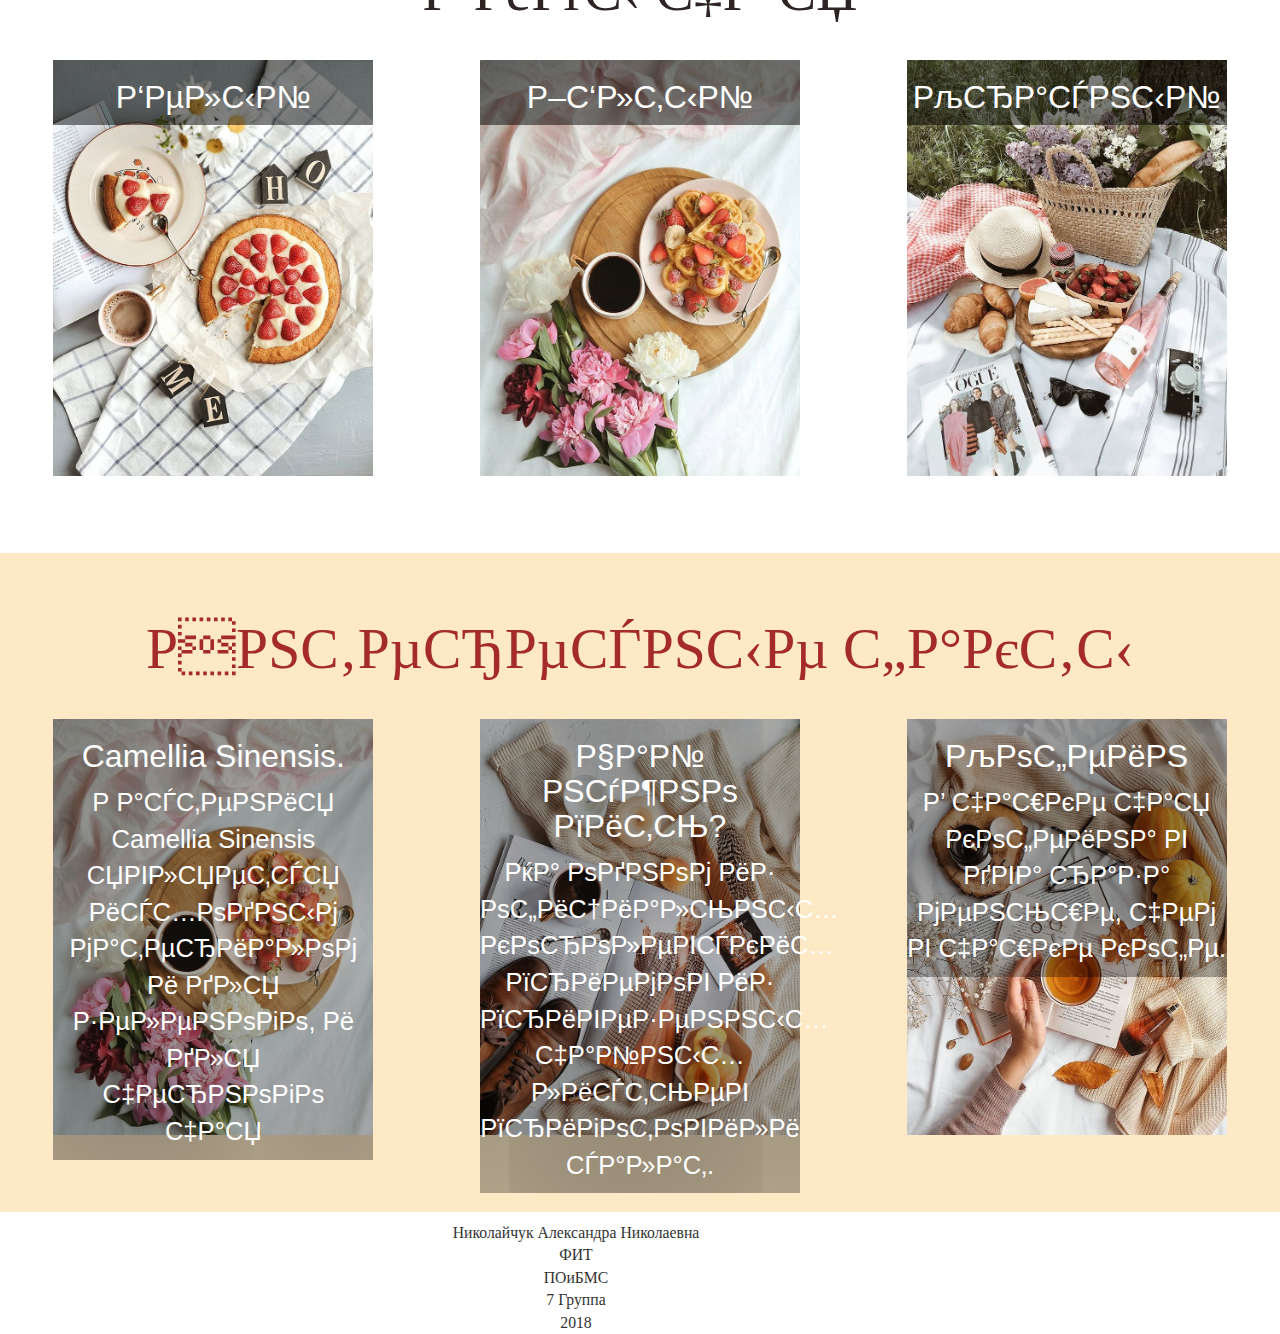
==== commit 24298127: "Update index.html" ====
--- a/index.html
+++ b/index.html
@@ -207,7 +207,7 @@
             </figure>
         </div>
       </div>
-    <footer class="kinds">
+    <footer class="facts">
         <div class="foot">
         </div>
       
--- a/main.css
+++ b/main.css
@@ -28,12 +28,13 @@
 }
 .info {
     padding-top: 10px;
-}
-.info > div {
-    display: flex;
-    justify-content: center;
-    font-size: 1.23vw;
-}
+    width:90%;
+}
+    .info > div {
+        display: flex;
+        justify-content: center;
+        font-size: 1.23vw;
+    }
 .carousel-caption > a > h2 {
     font-size: 3vw;
     text-align: center;
@@ -123,10 +124,10 @@
     color: brown;
 }
 figure {
-    display: block; /* Áëî÷íûé ýëåìåíò */
-    width: 300px; /* Øèðèíà */
-    float: none; /* Áëîêè âûñòðàèâàþòñÿ ïî ãîðèçîíòàëè */
-    text-align: center; /* Âûðàâíèâàíèå ïî öåíòðó */
+    display: block; /* Блочный элемент */
+    width: 300px; /* Ширина */
+    float: none; /* Блоки выстраиваются по горизонтали */
+    text-align: center; /* Выравнивание по центру */
 }
 li{
     vertical-align:middle;
@@ -145,7 +146,7 @@
 
 figcaption {
     box-shadow: inset 0 0 1000px 100px rgba(0,0,0,.5);
-    color: white; /* Öâåò òåêñòà */
+    color: white; /* Цвет текста */
     align-content:flex-end;
 }
 figcaption > a {
@@ -206,7 +207,7 @@
     width: 25vw;
 }
 
-/*Ñòðàíèöà ðåöåïòîâ*/
+/*Страница рецептов*/
 .mainresep {
     height: auto;
     width: 90%;
@@ -224,8 +225,8 @@
         text-align: justify;
         padding-top: 10px;
         padding-bottom: 20px;
-        padding-left: 30px;
-        padding-right: 30px;
+        padding-left: 50px;
+        padding-right: 50px;
     }
 
 .resep1 {
@@ -273,7 +274,7 @@
 .japane {
     background-color: rgba(233,150,122,0.9);
 }
-/*This thing äëÿ ïðîçðà÷íîãî áëîêà â êàðóñåëè*/
+/*This thing для прозрачного блока в карусели*/
 .carousel-caption {
     box-shadow: inset 0 0 10px 100px rgba(0,0,0,.3);
 }
@@ -514,6 +515,13 @@
     div.music {
         margin-left: 10vw;
     }
+    .mainresep > p {
+        text-align: justify;
+        padding-top: 10px;
+        padding-bottom: 20px;
+        padding-left: 30px;
+        padding-right: 30px;
+    }
 }
 @media (max-width: 767px) {.navbar-inverse .navbar-nav .open .dropdown-menu>li>a {
     color: white;
